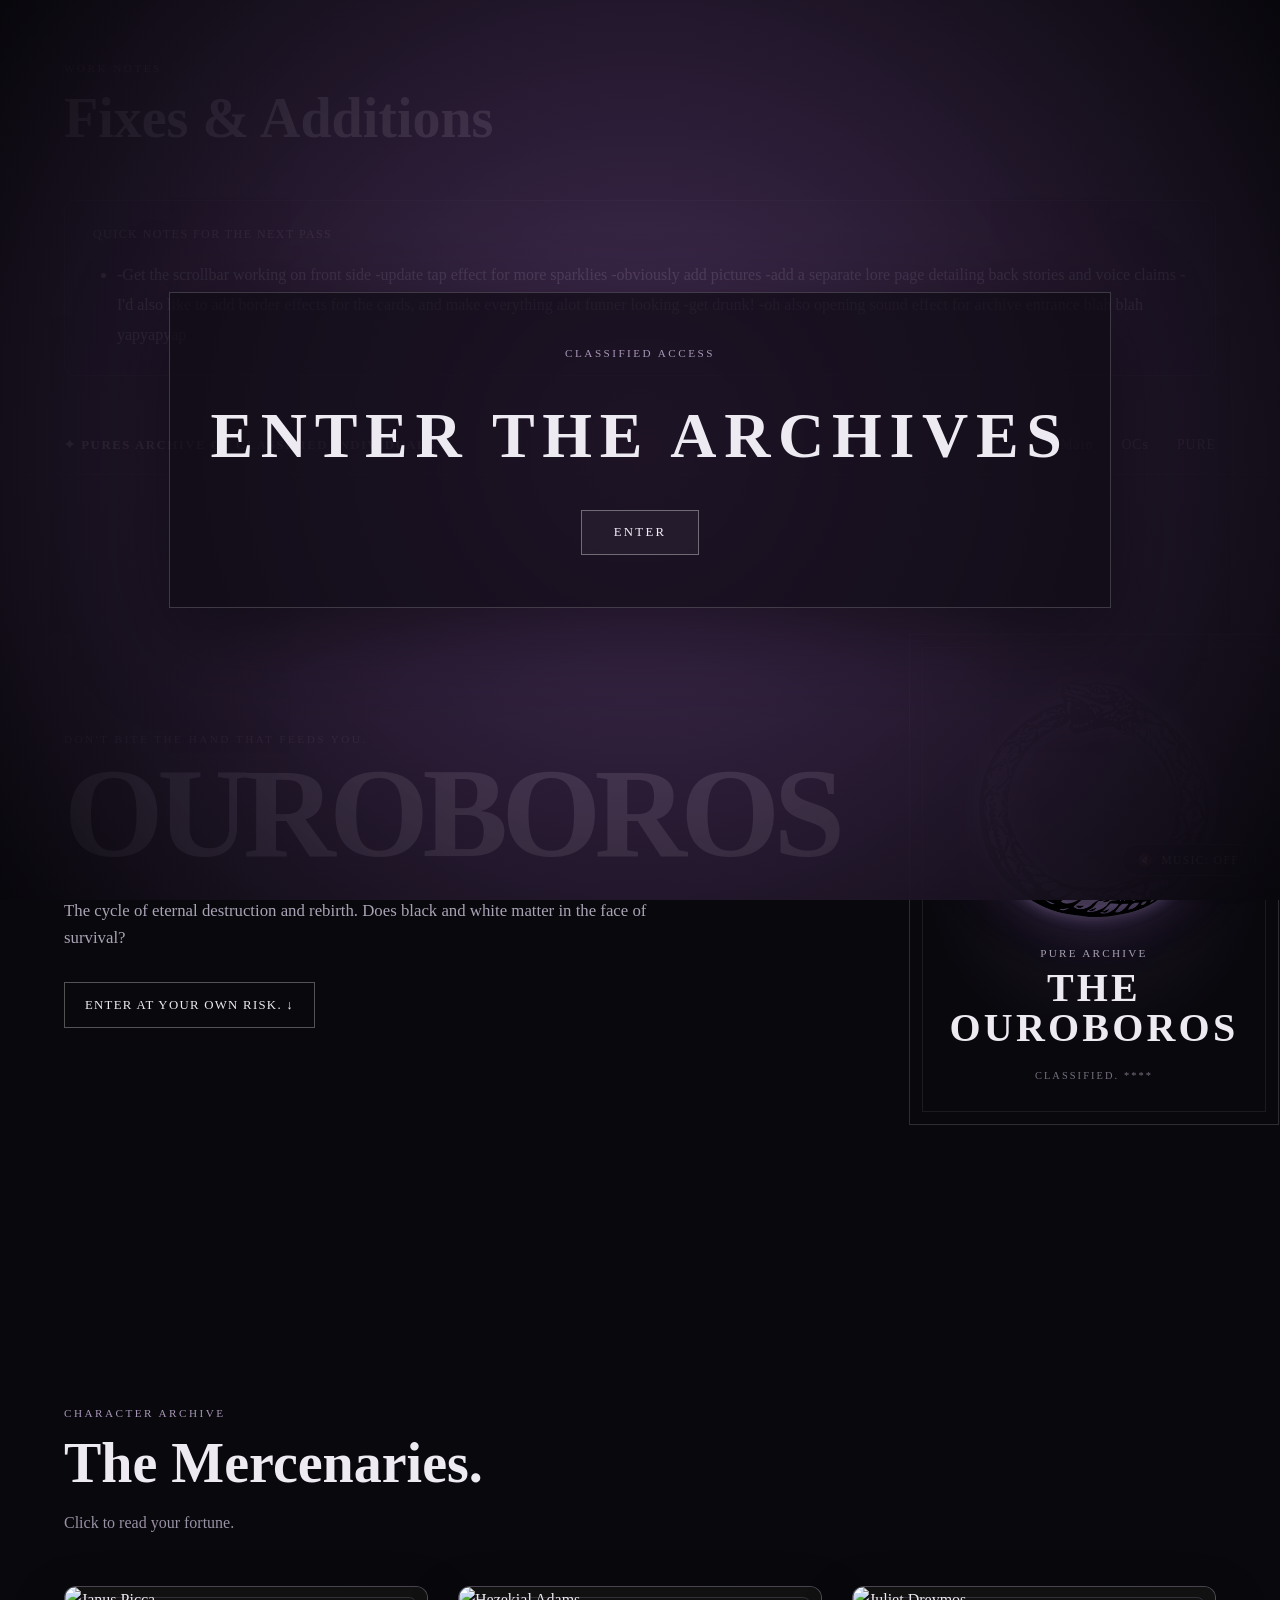
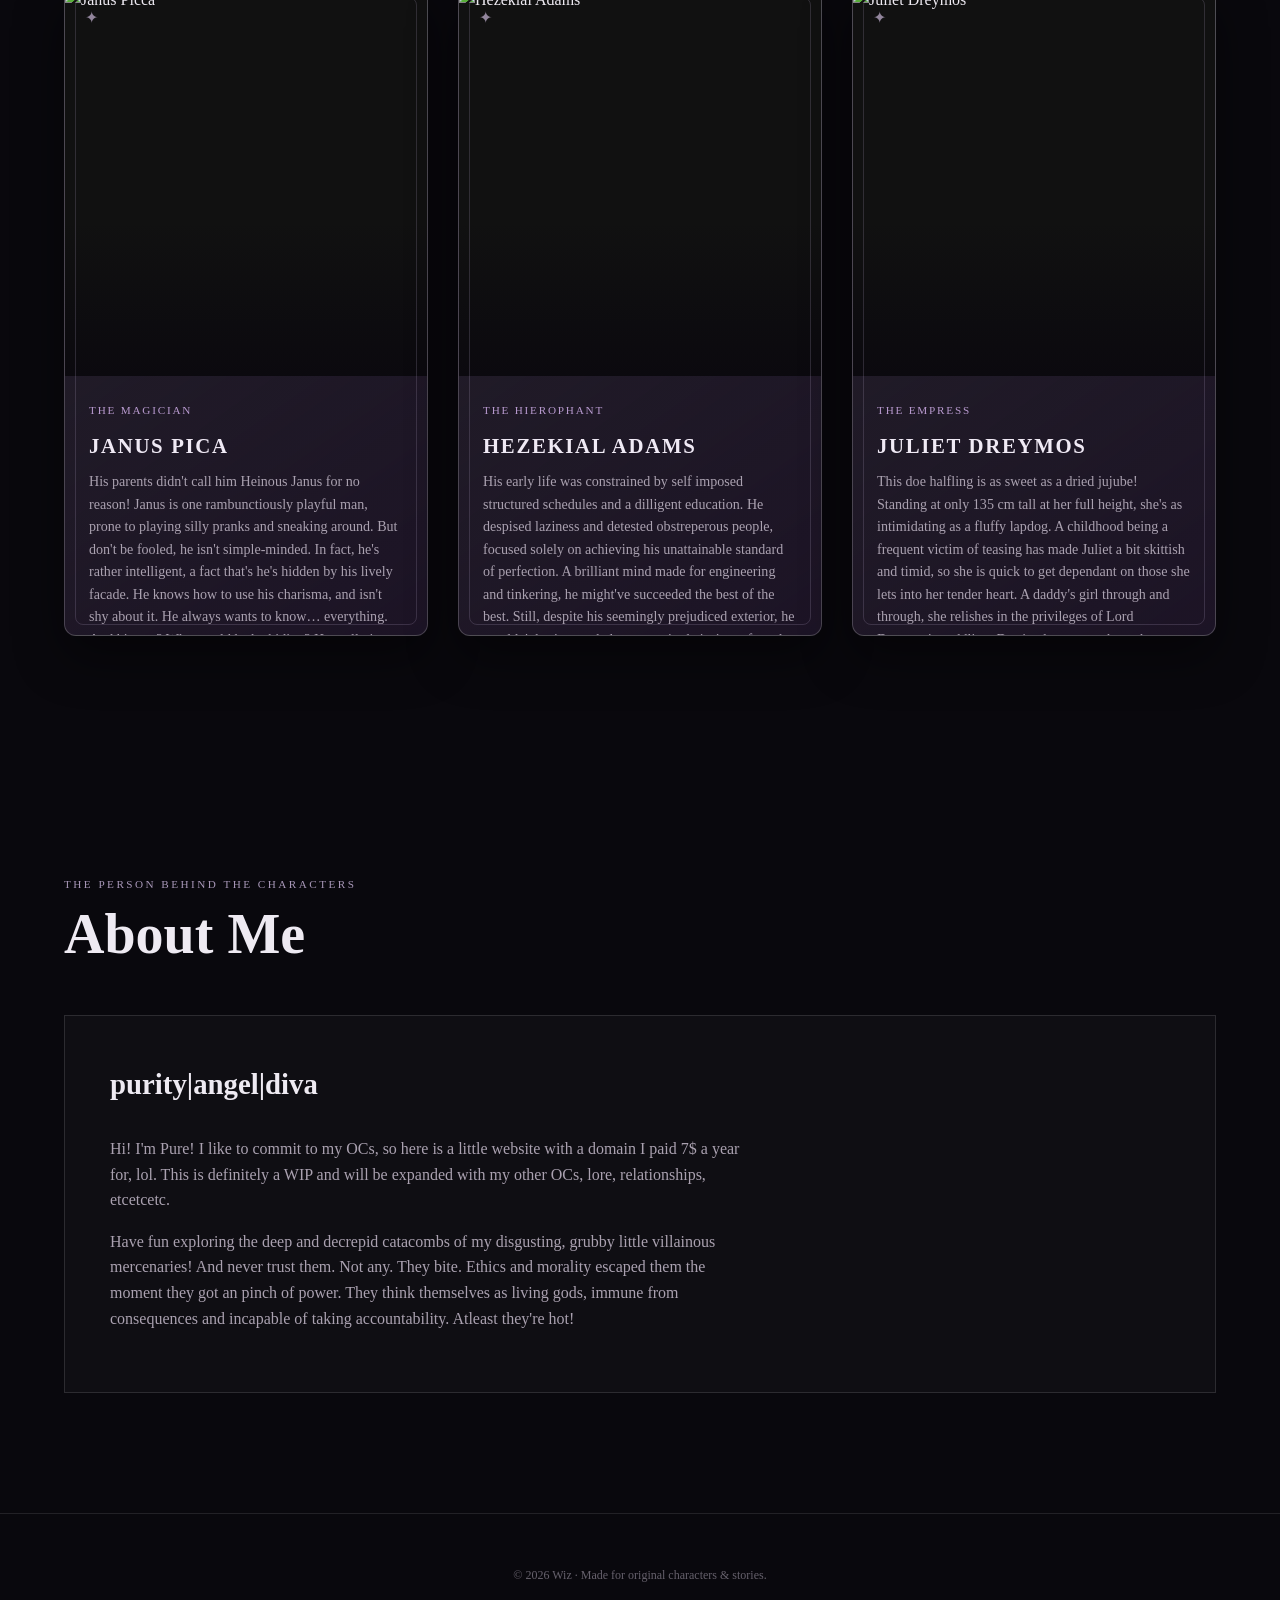
==== index.html @ eadc2d45 "commit index.html" ====
<!DOCTYPE html>
<html lang="en">

<head>
  <meta charset="UTF-8">
  <meta name="viewport" content="width=device-width, initial-scale=1.0">
  <meta name="description" content="The Archive.">
  <title>OC Archive</title>
  <link rel="stylesheet" href="style.css">
</head>

<body>

  <div id="archive-entry" class="archive-entry" aria-live="polite">
    <div class="entry-panel">
      <p class="eyebrow">Classified access</p>
      <h1>ENTER THE ARCHIVES</h1>
      <button id="enter-archive" class="enter-button" type="button">
        Enter
      </button>
    </div>
  </div>

  <section class="notes-section section">
    <div class="section-heading">
      <p class="eyebrow">WORK NOTES</p>
      <h2>Fixes & Additions</h2>
    </div>

    <div class="notes-panel">
      <p class="notes-label">Quick notes for the next pass</p>
      <ul class="notes-list">
        <li>-Get the scrollbar working on front side
            -update tap effect for more sparklies
            -obviously add pictures
            -add a separate lore page detailing back stories and voice claims
            -I'd also like to add border effects for the cards, and make everything alot funner looking
            -get drunk!
            -oh also opening sound effect for archive entrance blah blah yapyapyap
        </li>
        
      </ul>
    </div>
  </section>

  <!-- =====================================================
       HEADER
       ===================================================== -->
  <header class="site-header">
    <a class="logo" href="#main">
      ✦ PURES ARCHIVE OF CLASSIFIED INDIVIDUALS
    </a>

    <nav class="nav" aria-label="Main navigation">
      <a href="#main">Main</a>
      <a href="#ocs">OCs</a>
      <a href="#about">PURE</a>
    </nav>
  </header>

  <main>

    <!-- =====================================================
         HERO
         ===================================================== -->
    <section id="main" class="hero">

      <div class="hero-content">
        <p class="eyebrow">
          Don't bite the hand that feeds you.
        </p>

        <h1>OUROBOROS</h1>

        <p class="hero-text">
          The cycle of eternal destruction and rebirth.
          Does black and white matter in the face of survival?
        </p>

        <a class="button" href="#ocs">
          Enter at your own risk. ↓
        </a>
      </div>

      <div class="prophetic-judge">
        <div class="ouroboros-container">
          <div class="ouroboros-glow"></div>
          <img
            class="ouroboros-image"
            src="images/Ouroboros.webp"
            alt="Ouroboros serpent eating its own tail"
          >
        </div>

        <p>PURE ARCHIVE</p>

        <h2>
          THE<br>
          OUROBOROS
        </h2>

        <span>CLASSIFIED. ****</span>
      </div>

    </section>

    <!-- =====================================================
         OC ARCHIVE
         ===================================================== -->
    <section id="ocs" class="section">

      <div class="section-heading">
        <p class="eyebrow">CHARACTER ARCHIVE</p>
        <h2>The Mercenaries.</h2>
        <p>Click to read your fortune.</p>
      </div>

      <div class="oc-grid">

        <!-- JANUS PICCA -->
        <article class="oc-card" tabindex="0" role="button" aria-label="Card for Janus Picca">
          <div class="oc-card-inner">

            <!-- FRONT -->
            <div class="oc-card-front">
              <div class="Janus-image">
                <img src="images/Janus-front.png" alt="Janus Picca">
              </div>
              <div class="Janus-info">
                <span class="tag">THE MAGICIAN</span>
                <h3>JANUS PICA</h3>
                <div class="expandable-text-wrap">
                  <p class="expandable-text collapsed">His parents didn't call him Heinous Janus for no reason! Janus is one rambunctiously playful man, prone to playing silly pranks and sneaking around. But don't be fooled, he isn't simple-minded. In fact, he's rather intelligent, a fact that's he's hidden by his lively facade. He knows how to use his charisma, and isn't shy about it. He always wants to know… everything. And his eye? What could he be hiding? He really is a mystery of a man. A shame he turned out so callous.</p>
                </div>
              </div>
            </div>

            <!-- BACK -->
            <div class="oc-card-back">
              <div class="Janus-image">
                <img src="images/Janus-back.png" alt="Janus Picca alternate artwork">
              </div>
              <div class="Janus-back-text">
                <span class="tag">THE MAGICIAN REVERSED</span>
                <h3>THE BLEEDING BROKER</h3>
                <div class="expandable-text-wrap">
                  <p class="expandable-text collapsed">
                    replace
                  </p>
                </div>
                <div class="expandable-text-wrap">
                  <p class="expandable-text collapsed">
                    replace
                  </p>
                </div>
              </div>
            </div>

          </div>
        </article>

        <!-- HEZEKIAL ADAMS -->
        <article class="oc-card" tabindex="0" role="button" aria-label="Card for Hezekial Adams">
          <div class="oc-card-inner">

            <!-- FRONT -->
            <div class="oc-card-front">
              <div class="Hezekial-image">
                <img src="images/Hezekial-front.png" alt="Hezekial Adams">
              </div>
              <div class="Hezekial-info">
                <span class="tag">THE HIEROPHANT</span>
                <h3>HEZEKIAL ADAMS</h3>
                <div class="expandable-text-wrap">
                  <p class="expandable-text collapsed">His early life was constrained by self imposed structured schedules and a dilligent education. He despised laziness and detested obstreperous people, focused solely on achieving his unattainable standard of perfection.  A brilliant mind made for engineering and tinkering, he might've succeeded the best of the best. Still, despite his seemingly prejudiced exterior, he wouldn't hesitate to help anyone in their time of need—it's just a shame it didn't last.</p>
                </div>
              </div>
            </div>

            <!-- BACK -->
            <div class="oc-card-back">
              <div class="Hezekial-image">
                <img src="images/Hezekial-back.png" alt="Hezekial Adams alternate artwork">
              </div>
              <div class="Hezekial-back-text">
                <span class="tag">THE HIEROPHANT REVERSED</span>
                <h3>THE PROPHETIC JUDGE</h3>
                <div class="expandable-text-wrap">
                  <p class="expandable-text collapsed">
                    Replace this text
                  </p>
                </div>
                <div class="expandable-text-wrap">
                  <p class="expandable-text collapsed">
                    Replace
                  </p>
                </div>
              </div>
            </div>

          </div>
        </article>

        <!-- JULIET DREYMOS -->
        <article class="oc-card" tabindex="0" role="button" aria-label="Card for Juliet Dreymos">
          <div class="oc-card-inner">

            <!-- FRONT -->
            <div class="oc-card-front">
              <div class="Juliet-image">
                <img src="images/Juliet-front.png" alt="Juliet Dreymos">
              </div>
              <div class="Juliet-info">
                <span class="tag">THE EMPRESS</span>
                <h3>JULIET DREYMOS</h3>
                <div class="expandable-text-wrap">
                  <p class="expandable-text collapsed">This doe halfling is as sweet as a dried jujube! Standing at only 135 cm tall at her full height, she's as intimidating as a fluffy lapdog. A  childhood being a frequent victim of teasing has made Juliet a bit skittish and timid, so she is quick to get dependant on those she lets into her tender heart. A daddy's girl through and through, she relishes in the privileges of Lord Dreymos's coddling. Destined to power through favouritism, it's safe to assume she'd make a kind marchioness. It was a shame her vulnerability consumed her.</p>
                </div>
              </div>
            </div>

            <!-- BACK -->
            <div class="oc-card-back">
              <div class="Juliet-image">
                <img src="images/Juliet-back.png" alt="Juliet Dreymos alternate artwork">
              </div>
              <div class="Juliet-back-text">
                <span class="tag">THE EMPRESS REVERSED</span>
                <h3>EKLEKTOS PRINKIPESSA</h3>
                <div class="expandable-text-wrap">
                  <p class="expandable-text collapsed">
                    Replace
                  </p>
                </div>
                <div class="expandable-text-wrap">
                  <p class="expandable-text collapsed">
                    Perhaps the archive knows more than it is willing to reveal.
                  </p>
                </div>
              </div>
            </div>

          </div>
        </article>

      </div>

    </section>

    <!-- =====================================================
         ABOUT
         ===================================================== -->
    <section id="about" class="about section">

      <div class="section-heading">
        <p class="eyebrow">THE PERSON BEHIND THE CHARACTERS</p>
        <h2>About Me</h2>
      </div>

      <div class="about-box">
        <div>
          <h3>purity|angel|diva</h3>
          <p>
            Hi! I'm Pure! I like to commit to my OCs, so here is a little website with a domain I paid 7$ a year for, lol. This is definitely a WIP and will be expanded with my other OCs, lore, relationships, etcetcetc.
          </p>
          <p>
            Have fun exploring the deep and decrepid catacombs of my disgusting, grubby little villainous mercenaries! And never trust them. Not any. They bite. Ethics and morality escaped them the moment they got an pinch of power. They think themselves as living gods, immune from consequences and incapable of taking accountability. Atleast they're hot!
          </p>
        </div>
      </div>
    </section>

    <!-- Background Music Element -->
<audio id="bg-music" loop preload="auto">
  <source src="audio/ouroboros-theme.wav" type="audio/wav">
  Your browser does not support the audio element.
</audio>

<!-- Floating Music Toggle Button -->
<button id="music-btn" class="music-toggle" aria-label="Toggle background music">
  <span id="music-icon">🔇</span>
  <span id="music-status">MUSIC: OFF</span>
</button>
    
  </main>

  <!-- =====================================================
       FOOTER
       ===================================================== -->
  <footer>
    <p>© 2026 Wiz · Made for original characters & stories.</p>
  </footer>

  <!-- =====================================================
       JAVASCRIPT
       ===================================================== -->
  <script src="script.js"></script>

</body>
</html>
---- style.css ----
/* =========================================================
   RESET
   ========================================================= */

* {
  box-sizing: border-box;
}

html {
  scroll-behavior: smooth;
}

body {
  margin: 0;
  background: #09080d;
  color: #eeeaf2;
  font-family: Georgia, "Times New Roman", serif;
  line-height: 1.6;
  overflow-x: hidden;
  position: relative;
}

.starburst {
  position: fixed;
  left: 0;
  top: 0;
  width: 12px;
  height: 12px;
  pointer-events: none;
  z-index: 1500;
  border-radius: 50%;
  background: radial-gradient(circle, rgba(255,255,255,0.95) 0%, rgba(196,169,255,0.9) 30%, rgba(152,115,216,0.2) 70%, transparent 100%);
  box-shadow:
    0 0 8px rgba(255,255,255,0.9),
    0 0 18px rgba(175, 138, 255, 0.8),
    0 0 28px rgba(152, 115, 216, 0.45);
  animation: starBurst 700ms ease-out forwards;
}

@keyframes starBurst {
  0% {
    opacity: 0;
    transform: translate(-50%, -50%) scale(0.2);
  }
  15% {
    opacity: 1;
  }
  100% {
    opacity: 0;
    transform: translate(var(--dx), var(--dy)) scale(1.8);
  }
}

.archive-entry {
  position: fixed;
  inset: 0;
  z-index: 2000;
  display: grid;
  place-items: center;
  background: radial-gradient(circle at center, rgba(80, 52, 98, 0.85), rgba(8, 7, 12, 0.98));
  transition: opacity 0.8s ease, visibility 0.8s ease;
}

.archive-entry.hidden {
  opacity: 0;
  visibility: hidden;
  pointer-events: none;
}

.entry-panel {
  display: flex;
  flex-direction: column;
  align-items: center;
  justify-content: center;
  gap: 22px;
  padding: 52px 40px;
  border: 1px solid rgba(255, 255, 255, 0.18);
  background: rgba(14, 11, 20, 0.72);
  box-shadow: 0 25px 80px rgba(0, 0, 0, 0.5);
  text-align: center;
}

.entry-panel .eyebrow {
  margin: 0;
}

.entry-panel h1 {
  margin: 0;
  font-size: clamp(2.2rem, 5vw, 5rem);
  letter-spacing: 0.12em;
  text-transform: uppercase;
}

.enter-button {
  padding: 14px 32px;
  border: 1px solid rgba(255, 255, 255, 0.35);
  background: rgba(255, 255, 255, 0.04);
  color: #f3edf8;
  font-family: inherit;
  font-size: 0.8rem;
  letter-spacing: 0.18em;
  text-transform: uppercase;
  cursor: pointer;
  transition: transform 0.2s ease, background 0.2s ease, border-color 0.2s ease;
}

.enter-button:hover,
.enter-button:focus-visible {
  background: rgba(200, 180, 220, 0.12);
  border-color: rgba(200, 180, 220, 0.8);
  transform: translateY(-2px);
}

/* =========================================================
   HEADER
   ========================================================= */

.site-header {
  position: sticky;
  top: 0;
  z-index: 100;
  display: flex;
  justify-content: space-between;
  align-items: center;
  padding: 18px 5%;
  background: rgba(9, 8, 13, 0.92);
  backdrop-filter: blur(12px);
  border-bottom: 1px solid rgba(255, 255, 255, 0.1);
}

.logo {
  color: #eeeaf2;
  text-decoration: none;
  font-size: 0.8rem;
  font-weight: bold;
  letter-spacing: 0.12em;
}

.nav {
  display: flex;
  gap: 28px;
}

.nav a {
  color: #aaa3b5;
  text-decoration: none;
  font-size: 0.85rem;
  letter-spacing: 0.08em;
  transition: color 0.2s ease;
}

.nav a:hover {
  color: #ffffff;
}

/* =========================================================
   GENERAL
   ========================================================= */

.section {
  width: min(1200px, 90%);
  margin: 0 auto;
  padding: 120px 0;
}

.notes-section {
  padding-top: 60px;
  padding-bottom: 40px;
}

.notes-panel {
  padding: 24px 28px;
  border: 1px solid rgba(255, 255, 255, 0.15);
  background: rgba(18, 14, 24, 0.8);
  border-radius: 12px;
}

.notes-label {
  margin: 0 0 16px;
  color: #cbb7d8;
  font-size: 0.75rem;
  letter-spacing: 0.12em;
  text-transform: uppercase;
}

.notes-list {
  margin: 0;
  padding-left: 1.5rem;
  color: #f0eaf5;
  line-height: 1.9;
}

.notes-list li + li {
  margin-top: 8px;
}

.section-heading {
  margin-bottom: 50px;
}

.eyebrow {
  margin: 0 0 10px;
  color: #a998b9;
  font-size: 0.7rem;
  letter-spacing: 0.22em;
  text-transform: uppercase;
}

.section-heading h2 {
  margin: 0;
  font-size: clamp(2rem, 5vw, 3.5rem);
  line-height: 1.1;
}

.section-heading p:last-child {
  color: #9991a4;
}

/* =========================================================
   HERO
   ========================================================= */

.hero {
  width: min(1200px, 90%);
  min-height: 90vh;
  margin: 0 auto;
  display: grid;
  grid-template-columns: 1.2fr 0.8fr;
  align-items: center;
  gap: 70px;
  padding: 80px 0;
}

.hero-content h1 {
  margin: 0;
  font-size: clamp(4rem, 10vw, 9rem);
  line-height: 0.85;
  letter-spacing: -0.05em;
}

.hero-text {
  max-width: 600px;
  margin: 30px 0;
  color: #aaa3b5;
  font-size: 1.05rem;
}

/* =========================================================
   BUTTON
   ========================================================= */

.button {
  display: inline-block;
  padding: 12px 20px;
  border: 1px solid rgba(255, 255, 255, 0.3);
  color: #eeeaf2;
  text-decoration: none;
  font-size: 0.8rem;
  letter-spacing: 0.1em;
  text-transform: uppercase;
  transition:
    background 0.25s ease,
    color 0.25s ease,
    transform 0.25s ease;
}

.button:hover {
  background: #eeeaf2;
  color: #09080d;
  transform: translateY(-2px);
}

/* =========================================================
   HERO CARD
   ========================================================= */

.prophetic-judge {
  position: relative;
  min-height: 480px;
  display: flex;
  flex-direction: column;
  justify-content: center;
  align-items: center;
  text-align: center;
  padding: 40px;
  border: 1px solid rgba(255, 255, 255, 0.15);
  background: radial-gradient(
    circle at center,
    rgba(150, 110, 180, 0.15),
    transparent 55%
  );
}

.prophetic-judge::before {
  content: "";
  position: absolute;
  inset: 12px;
  border: 1px solid rgba(255, 255, 255, 0.08);
  pointer-events: none;
}

.prophetic-judge p {
  margin: 20px 0 5px;
  color: #aaa3b5;
  font-size: 0.7rem;
  letter-spacing: 0.2em;
}

.prophetic-judge h2 {
  margin: 0;
  font-size: 2.5rem;
  line-height: 1;
  letter-spacing: 0.08em;
}

.prophetic-judge span {
  margin-top: 20px;
  color: #777080;
  font-size: 0.65rem;
  letter-spacing: 0.2em;
}

/* =========================================================
   OUROBOROS HERO EMBLEM
   ========================================================= */

.ouroboros-container {
  position: relative;
  width: 250px;
  height: 250px;
  display: flex;
  align-items: center;
  justify-content: center;
}

.ouroboros-glow {
  position: absolute;
  width: 210px;
  height: 210px;
  border-radius: 50%;
  background: rgba(150, 120, 190, 0.08);
  box-shadow:
    0 0 30px rgba(180, 150, 220, 0.18),
    0 0 70px rgba(120, 90, 170, 0.12),
    0 0 120px rgba(100, 80, 150, 0.06);
  animation: ouroborosGlow 4s ease-in-out infinite;
}

.ouroboros-image {
  position: relative;
  width: 235px;
  height: 235px;
  object-fit: contain;
  display: block;
  filter:
    drop-shadow(0 0 8px rgba(210, 190, 240, 0.35))
    drop-shadow(0 0 25px rgba(140, 100, 190, 0.18));
  animation: ouroborosRotate 18s linear infinite;
}

@keyframes ouroborosGlow {
  0%, 100% {
    transform: scale(0.92);
    opacity: 0.55;
  }
  50% {
    transform: scale(1.08);
    opacity: 1;
  }
}

@keyframes ouroborosRotate {
  from {
    transform: rotate(0deg);
  }
  to {
    transform: rotate(360deg);
  }
}

/* =========================================================
   OC GRID
   ========================================================= */

.oc-grid {
  display: grid;
  grid-template-columns: repeat(3, minmax(0, 1fr));
  gap: 30px;
}

/* =========================================================
   TAROT CARD (3D ENGINE SETUP)
   ========================================================= */

.oc-card {
  position: relative;
  width: 100%;
  height: 650px;
  perspective: 1200px;
  cursor: pointer;
  outline: none;
}

.oc-card-inner {
  position: relative;
  width: 100%;
  height: 100%;
  transform-style: preserve-3d;
  transition: transform 0.8s cubic-bezier(0.4, 0.2, 0.2, 1);
}

.oc-card.flipped .oc-card-inner {
  transform: rotateY(180deg);
}

/* Common Card Faces */
.oc-card-front,
.oc-card-back {
  position: absolute;
  top: 0;
  left: 0;
  width: 100%;
  height: 100%;
  border-radius: 12px;
  overflow: hidden;
  border: 1px solid rgba(255, 255, 255, 0.2);
  box-shadow: 0 20px 50px rgba(0, 0, 0, 0.45);
  backface-visibility: hidden;
  -webkit-backface-visibility: hidden;
  display: flex;
  flex-direction: column;
}

/* Front Face */
.oc-card-front {
  background:
    linear-gradient(
      145deg,
      rgba(255, 255, 255, 0.06),
      rgba(30, 20, 40, 0.8)
    ),
    #15121b;
  transform: rotateY(0deg);
}

/* Back Face */
.oc-card-back {
  background:
    linear-gradient(
      145deg,
      rgba(255, 255, 255, 0.05),
      rgba(30, 20, 40, 0.9)
    ),
    #111016;
  transform: rotateY(180deg);
}

/* Tarot Borders & Icons */
.oc-card-front::before,
.oc-card-back::before {
  content: "";
  position: absolute;
  inset: 10px;
  border: 1px solid rgba(200, 180, 220, 0.18);
  border-radius: 8px;
  pointer-events: none;
  z-index: 10;
}

.oc-card-front::after,
.oc-card-back::after {
  content: "✦";
  position: absolute;
  top: 18px;
  left: 20px;
  color: #c9b7d8;
  font-size: 16px;
  opacity: 0.7;
  pointer-events: none;
  z-index: 11;
}

/* =========================================================
   IMAGES
   ========================================================= */

.Janus-image,
.Hezekial-image,
.Juliet-image {
  position: relative;
  flex-shrink: 0;
  width: 100%;
  height: 60%;
  overflow: hidden;
  background: #111;
}

.Janus-image img,
.Hezekial-image img,
.Juliet-image img {
  display: block;
  width: 100%;
  height: 100%;
  object-fit: cover;
  transition: transform 0.7s ease;
}

.oc-card:hover .Janus-image img,
.oc-card:hover .Hezekial-image img,
.oc-card:hover .Juliet-image img {
  transform: scale(1.04);
}

/* Image Bottom Fade */
.Janus-image::after,
.Hezekial-image::after,
.Juliet-image::after {
  content: "";
  position: absolute;
  left: 0;
  right: 0;
  bottom: 0;
  height: 40%;
  background: linear-gradient(to bottom, transparent, rgba(10, 8, 14, 0.85));
  pointer-events: none;
}

/* =========================================================
   CARD TEXT & SCROLLBAR
   ========================================================= */

.Janus-info,
.Hezekial-info,
.Juliet-info,
.Janus-back-text,
.Hezekial-back-text,
.Juliet-back-text {
  position: relative;
  flex: 1;
  padding: 18px 24px;
  overflow-y: auto;
}

.Janus-info,
.Hezekial-info,
.Juliet-info {
  max-height: 260px;
  padding-top: 20px;
}

.Janus-info::-webkit-scrollbar,
.Hezekial-info::-webkit-scrollbar,
.Juliet-info::-webkit-scrollbar,
.Janus-back-text::-webkit-scrollbar,
.Hezekial-back-text::-webkit-scrollbar,
.Juliet-back-text::-webkit-scrollbar {
  width: 5px;
}

.Janus-info::-webkit-scrollbar-thumb,
.Hezekial-info::-webkit-scrollbar-thumb,
.Juliet-info::-webkit-scrollbar-thumb,
.Janus-back-text::-webkit-scrollbar-thumb,
.Hezekial-back-text::-webkit-scrollbar-thumb,
.Juliet-back-text::-webkit-scrollbar-thumb {
  background: #4b4353;
  border-radius: 10px;
}

.Janus-info h3,
.Hezekial-info h3,
.Juliet-info h3,
.Janus-back-text h3,
.Hezekial-back-text h3,
.Juliet-back-text h3 {
  margin: 8px 0;
  color: #f0eaf5;
  font-size: 1.3rem;
  letter-spacing: 0.08em;
}

.Janus-info p,
.Hezekial-info p,
.Juliet-info p,
.Janus-back-text p,
.Hezekial-back-text p,
.Juliet-back-text p {
  margin: 0;
  color: #aaa1b0;
  font-size: 0.88rem;
}

.Janus-back-text p,
.Hezekial-back-text p,
.Juliet-back-text p {
  margin-bottom: 12px;
  color: #bcb4c4;
  line-height: 1.6;
}

.Janus-back-text h3,
.Hezekial-back-text h3,
.Juliet-back-text h3 {
  margin: 6px 0 12px;
  color: #f0eaf5;
  font-size: 1.3rem;
  letter-spacing: 0.08em;
}

.Janus-back-text p,
.Hezekial-back-text p,
.Juliet-back-text p {
  margin: 0 0 12px;
  color: #bcb4c4;
  font-size: 0.88rem;
  line-height: 1.6;
}

.Janus-back-text::-webkit-scrollbar,
.Hezekial-back-text::-webkit-scrollbar,
.Juliet-back-text::-webkit-scrollbar {
  width: 5px;
}

.Janus-back-text::-webkit-scrollbar-thumb,
.Hezekial-back-text::-webkit-scrollbar-thumb,
.Juliet-back-text::-webkit-scrollbar-thumb {
  background: #4b4353;
  border-radius: 10px;
}
/* =========================================================
   TAGS
   ========================================================= */

.tag {
  display: inline-block;
  color: #b99bd0;
  font-size: 0.7rem;
  letter-spacing: 0.16em;
  text-transform: uppercase;
}

/* =========================================================
   ABOUT
   ========================================================= */

.about-box {
  display: grid;
  grid-template-columns: 1.4fr 0.6fr;
  gap: 60px;
  padding: 45px;
  border: 1px solid rgba(255, 255, 255, 0.12);
  background: rgba(255, 255, 255, 0.025);
}

.about-box h3 {
  margin-top: 0;
  font-size: 1.8rem;
}

.about-box p {
  max-width: 650px;
  color: #aaa1b0;
}

/* =========================================================
   FACTS
   ========================================================= */

.facts {
  display: flex;
  flex-direction: column;
  justify-content: center;
  gap: 20px;
}

.facts div {
  padding-bottom: 12px;
  border-bottom: 1px solid rgba(255, 255, 255, 0.1);
  color: #aaa1b0;
}

.facts span {
  margin-right: 12px;
  color: #706879;
  font-size: 0.75rem;
}

/* =========================================================
   FOOTER
   ========================================================= */

footer {
  padding: 40px 5%;
  border-top: 1px solid rgba(255, 255, 255, 0.1);
  text-align: center;
  color: #66616c;
  font-size: 0.75rem;
}

/* =========================================================
   ACCESSIBILITY & RESPONSIVE
   ========================================================= */

.oc-card:focus-visible {
  outline: 2px solid #d4c1e1;
  outline-offset: 5px;
}

@media (max-width: 1000px) {
  .hero {
    grid-template-columns: 1fr;
  }

  .oc-grid {
    grid-template-columns: repeat(2, minmax(0, 1fr));
  }

  .about-box {
    grid-template-columns: 1fr;
  }
}

@media (max-width: 650px) {
  .site-header {
    padding: 15px 5%;
  }

  .logo {
    font-size: 0.65rem;
  }

  .nav {
    gap: 12px;
  }

  .nav a {
    font-size: 0.7rem;
  }

  .hero {
    width: 90%;
    min-height: auto;
    padding: 80px 0;
  }

  .hero-content h1 {
    font-size: 4rem;
  }

  .section {
    padding: 80px 0;
  }

  .oc-grid {
    grid-template-columns: 1fr;
  }

  .oc-card {
    height: 600px;
  }

  .about-box {
    padding: 25px;
  }
}

/* =========================================================
   FLOATING MUSIC PLAYER
   ========================================================= */

.music-toggle {
  position: fixed;
  bottom: 24px;
  right: 24px;
  z-index: 999;

  display: flex;
  align-items: center;
  gap: 8px;

  padding: 8px 16px;
  border-radius: 20px;

  background: rgba(15, 12, 22, 0.85);
  border: 1px solid rgba(255, 255, 255, 0.2);
  color: #eeeaf2;

  font-family: inherit;
  font-size: 0.72rem;
  letter-spacing: 0.12em;
  text-transform: uppercase;

  cursor: pointer;
  backdrop-filter: blur(10px);
  box-shadow: 0 4px 20px rgba(0, 0, 0, 0.5);

  transition: all 0.25s ease;
}

.music-toggle:hover {
  background: rgba(200, 180, 220, 0.15);
  border-color: rgba(200, 180, 220, 0.5);
  transform: translateY(-2px);
}

.music-toggle.playing {
  border-color: rgba(185, 155, 208, 0.6);
  color: #e5d4f5;
}
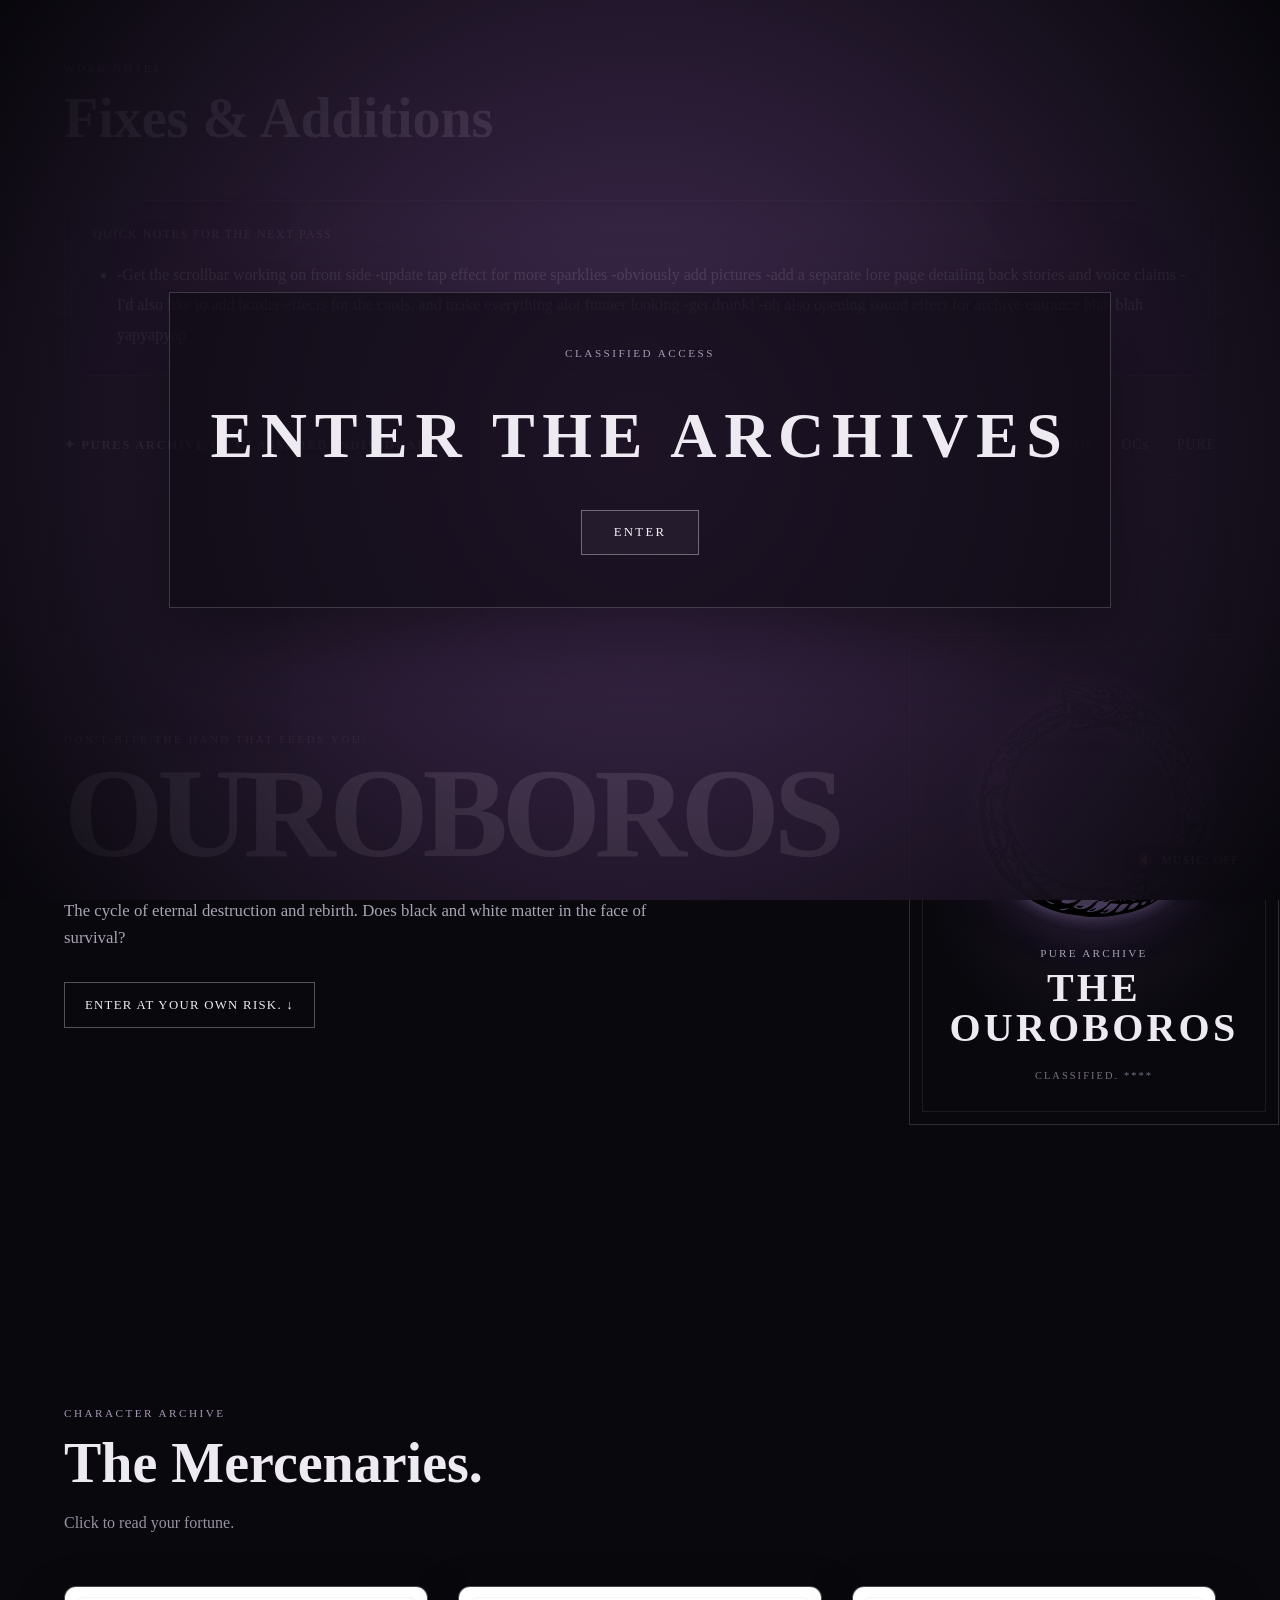
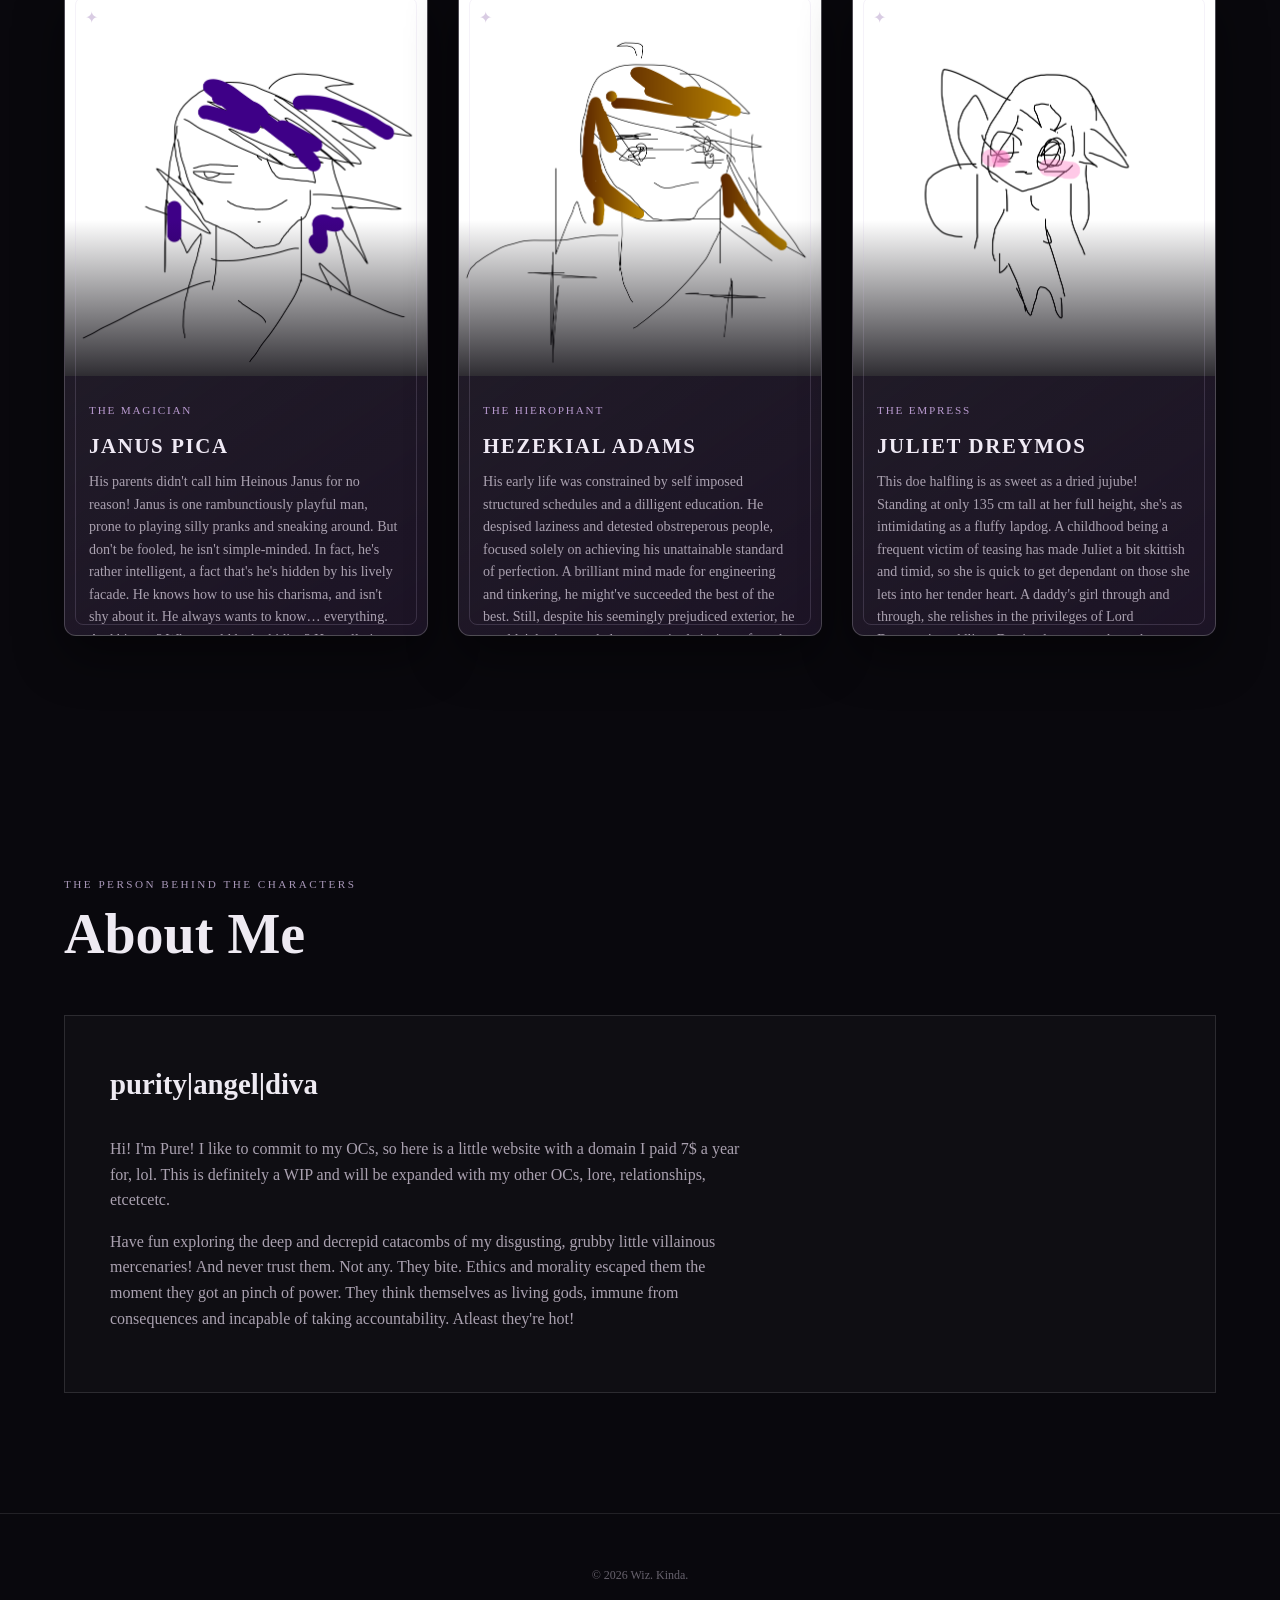
==== commit 201bd303: "Update index.html" ====
--- a/index.html
+++ b/index.html
@@ -288,7 +288,7 @@
        FOOTER
        ===================================================== -->
   <footer>
-    <p>© 2026 Wiz · Made for original characters & stories.</p>
+    <p>© 2026 Wiz. Kinda.</p>
   </footer>
 
   <!-- =====================================================
--- a/style.css
+++ b/style.css
@@ -399,6 +399,7 @@
   perspective: 1200px;
   cursor: pointer;
   outline: none;
+  touch-action: pan-y;
 }
 
 .oc-card-inner {
@@ -539,6 +540,9 @@
   flex: 1;
   padding: 18px 24px;
   overflow-y: auto;
+  -webkit-overflow-scrolling: touch;
+  scrollbar-width: thin;
+  scrollbar-color: #4b4353 transparent;
 }
 
 .Janus-info,
@@ -554,7 +558,7 @@
 .Janus-back-text::-webkit-scrollbar,
 .Hezekial-back-text::-webkit-scrollbar,
 .Juliet-back-text::-webkit-scrollbar {
-  width: 5px;
+  width: 6px;
 }
 
 .Janus-info::-webkit-scrollbar-thumb,
@@ -563,8 +567,8 @@
 .Janus-back-text::-webkit-scrollbar-thumb,
 .Hezekial-back-text::-webkit-scrollbar-thumb,
 .Juliet-back-text::-webkit-scrollbar-thumb {
-  background: #4b4353;
-  border-radius: 10px;
+  background: rgba(175, 138, 255, 0.7);
+  border-radius: 999px;
 }
 
 .Janus-info h3,
@@ -597,37 +601,6 @@
   color: #bcb4c4;
   line-height: 1.6;
 }
-
-.Janus-back-text h3,
-.Hezekial-back-text h3,
-.Juliet-back-text h3 {
-  margin: 6px 0 12px;
-  color: #f0eaf5;
-  font-size: 1.3rem;
-  letter-spacing: 0.08em;
-}
-
-.Janus-back-text p,
-.Hezekial-back-text p,
-.Juliet-back-text p {
-  margin: 0 0 12px;
-  color: #bcb4c4;
-  font-size: 0.88rem;
-  line-height: 1.6;
-}
-
-.Janus-back-text::-webkit-scrollbar,
-.Hezekial-back-text::-webkit-scrollbar,
-.Juliet-back-text::-webkit-scrollbar {
-  width: 5px;
-}
-
-.Janus-back-text::-webkit-scrollbar-thumb,
-.Hezekial-back-text::-webkit-scrollbar-thumb,
-.Juliet-back-text::-webkit-scrollbar-thumb {
-  background: #4b4353;
-  border-radius: 10px;
-}
 /* =========================================================
    TAGS
    ========================================================= */
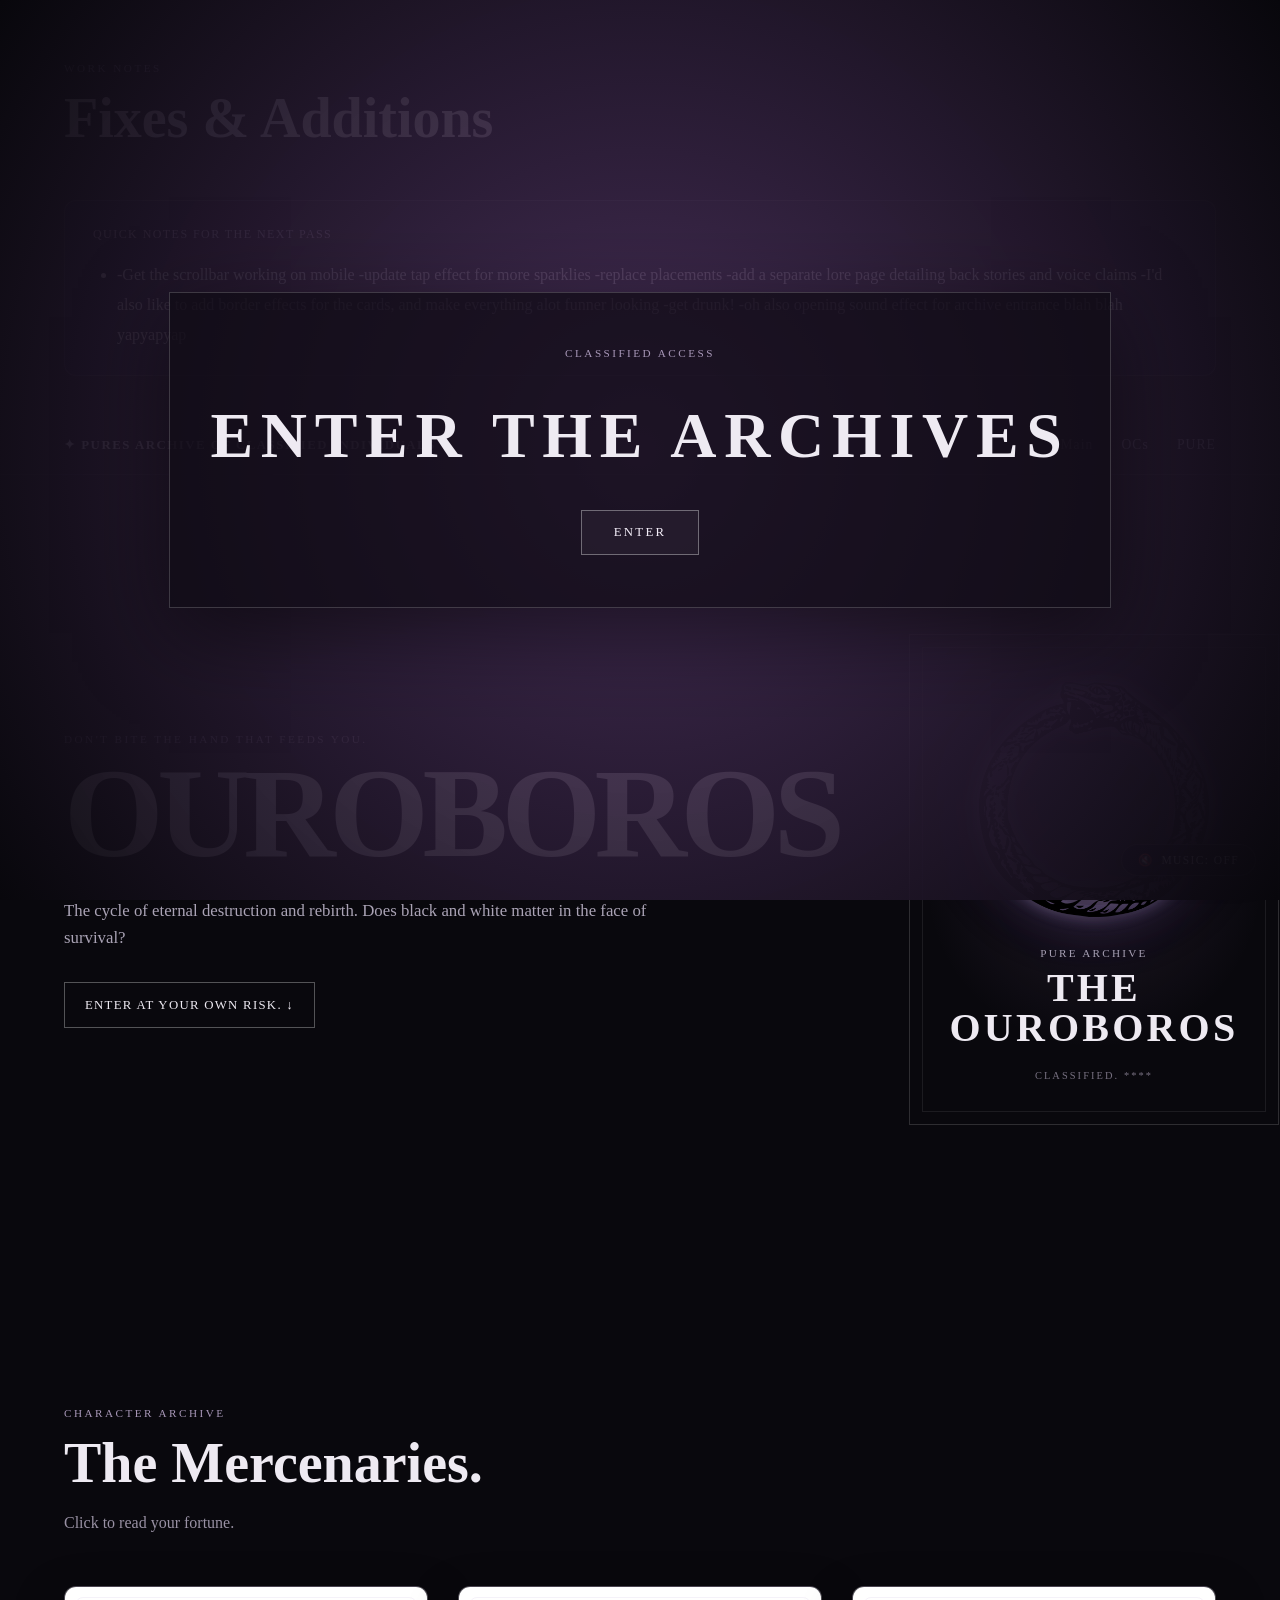
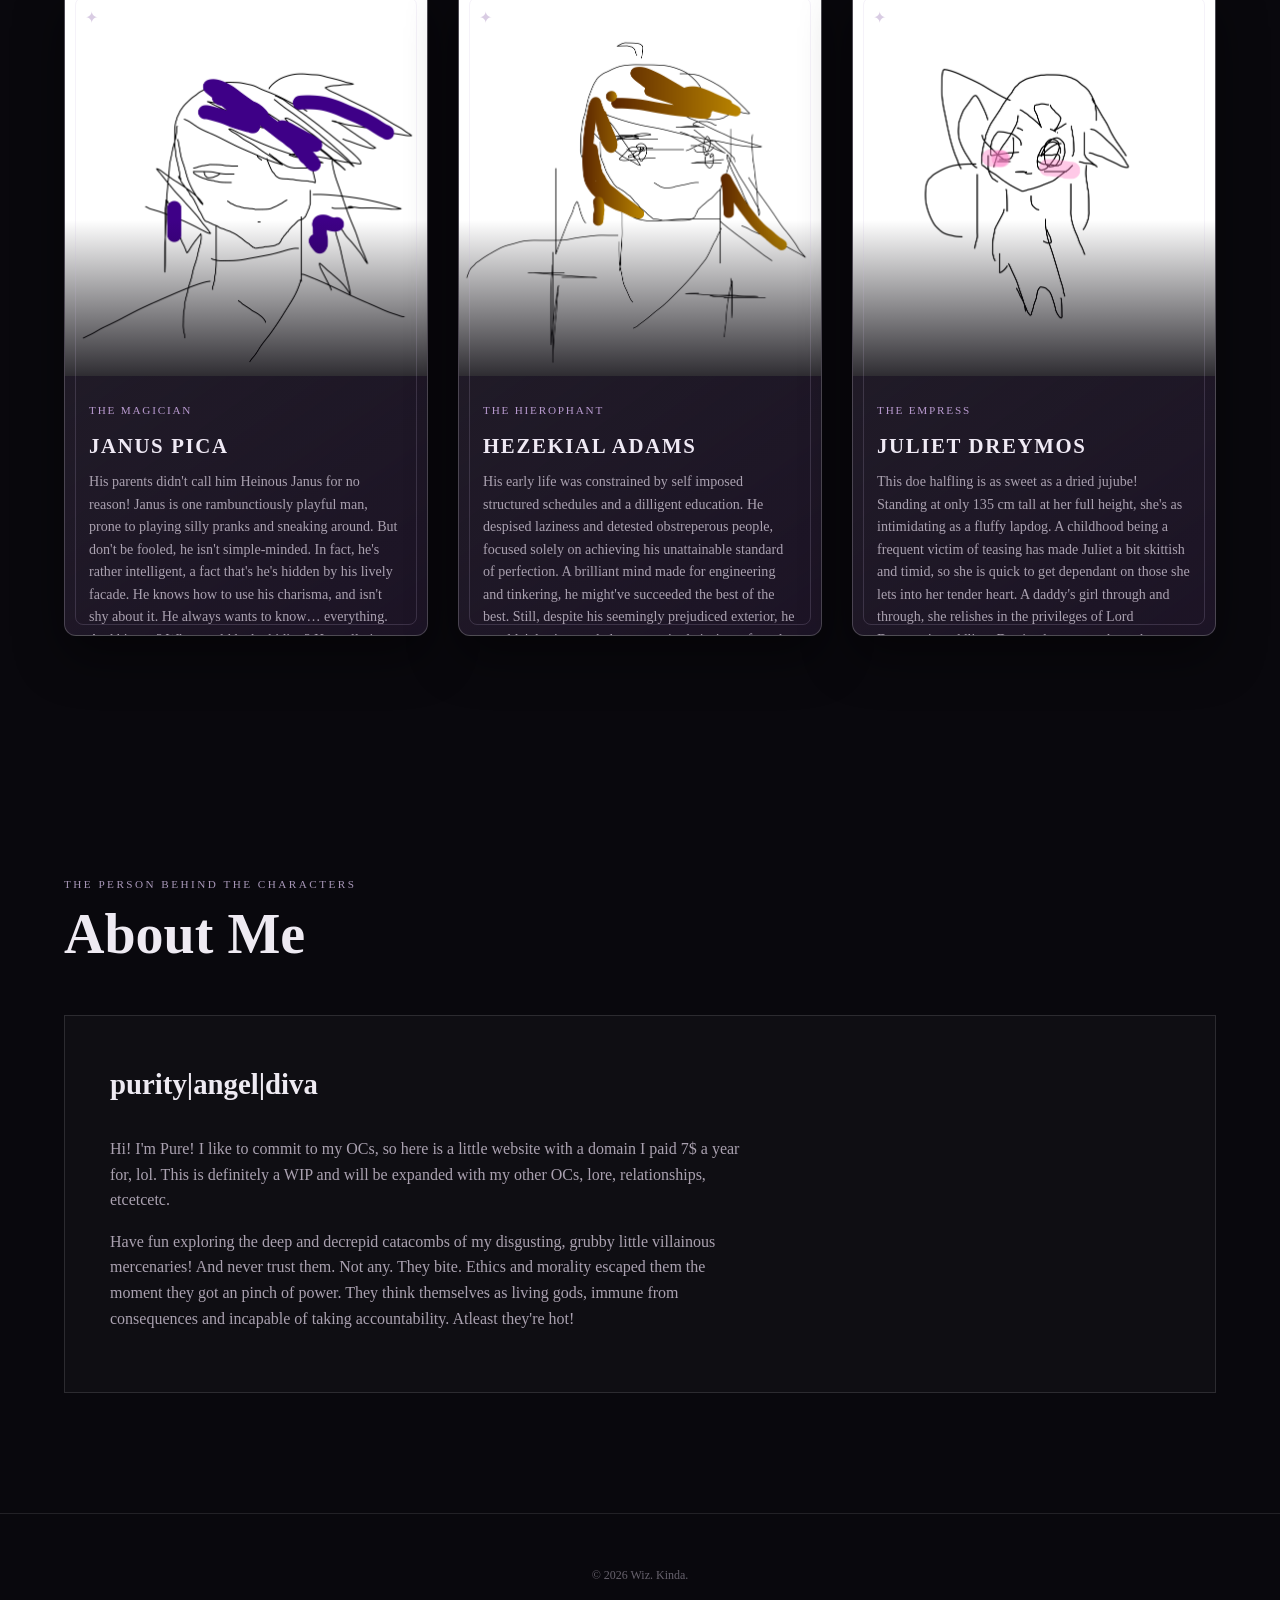
==== commit 71bf52b3: "commit index.html script.js style.css" ====
--- a/index.html
+++ b/index.html
@@ -30,9 +30,9 @@
     <div class="notes-panel">
       <p class="notes-label">Quick notes for the next pass</p>
       <ul class="notes-list">
-        <li>-Get the scrollbar working on front side
+        <li>-Get the scrollbar working on mobile
             -update tap effect for more sparklies
-            -obviously add pictures
+            -replace placements
             -add a separate lore page detailing back stories and voice claims
             -I'd also like to add border effects for the cards, and make everything alot funner looking
             -get drunk!
@@ -115,135 +115,7 @@
         <p>Click to read your fortune.</p>
       </div>
 
-      <div class="oc-grid">
-
-        <!-- JANUS PICCA -->
-        <article class="oc-card" tabindex="0" role="button" aria-label="Card for Janus Picca">
-          <div class="oc-card-inner">
-
-            <!-- FRONT -->
-            <div class="oc-card-front">
-              <div class="Janus-image">
-                <img src="images/Janus-front.png" alt="Janus Picca">
-              </div>
-              <div class="Janus-info">
-                <span class="tag">THE MAGICIAN</span>
-                <h3>JANUS PICA</h3>
-                <div class="expandable-text-wrap">
-                  <p class="expandable-text collapsed">His parents didn't call him Heinous Janus for no reason! Janus is one rambunctiously playful man, prone to playing silly pranks and sneaking around. But don't be fooled, he isn't simple-minded. In fact, he's rather intelligent, a fact that's he's hidden by his lively facade. He knows how to use his charisma, and isn't shy about it. He always wants to know… everything. And his eye? What could he be hiding? He really is a mystery of a man. A shame he turned out so callous.</p>
-                </div>
-              </div>
-            </div>
-
-            <!-- BACK -->
-            <div class="oc-card-back">
-              <div class="Janus-image">
-                <img src="images/Janus-back.png" alt="Janus Picca alternate artwork">
-              </div>
-              <div class="Janus-back-text">
-                <span class="tag">THE MAGICIAN REVERSED</span>
-                <h3>THE BLEEDING BROKER</h3>
-                <div class="expandable-text-wrap">
-                  <p class="expandable-text collapsed">
-                    replace
-                  </p>
-                </div>
-                <div class="expandable-text-wrap">
-                  <p class="expandable-text collapsed">
-                    replace
-                  </p>
-                </div>
-              </div>
-            </div>
-
-          </div>
-        </article>
-
-        <!-- HEZEKIAL ADAMS -->
-        <article class="oc-card" tabindex="0" role="button" aria-label="Card for Hezekial Adams">
-          <div class="oc-card-inner">
-
-            <!-- FRONT -->
-            <div class="oc-card-front">
-              <div class="Hezekial-image">
-                <img src="images/Hezekial-front.png" alt="Hezekial Adams">
-              </div>
-              <div class="Hezekial-info">
-                <span class="tag">THE HIEROPHANT</span>
-                <h3>HEZEKIAL ADAMS</h3>
-                <div class="expandable-text-wrap">
-                  <p class="expandable-text collapsed">His early life was constrained by self imposed structured schedules and a dilligent education. He despised laziness and detested obstreperous people, focused solely on achieving his unattainable standard of perfection.  A brilliant mind made for engineering and tinkering, he might've succeeded the best of the best. Still, despite his seemingly prejudiced exterior, he wouldn't hesitate to help anyone in their time of need—it's just a shame it didn't last.</p>
-                </div>
-              </div>
-            </div>
-
-            <!-- BACK -->
-            <div class="oc-card-back">
-              <div class="Hezekial-image">
-                <img src="images/Hezekial-back.png" alt="Hezekial Adams alternate artwork">
-              </div>
-              <div class="Hezekial-back-text">
-                <span class="tag">THE HIEROPHANT REVERSED</span>
-                <h3>THE PROPHETIC JUDGE</h3>
-                <div class="expandable-text-wrap">
-                  <p class="expandable-text collapsed">
-                    Replace this text
-                  </p>
-                </div>
-                <div class="expandable-text-wrap">
-                  <p class="expandable-text collapsed">
-                    Replace
-                  </p>
-                </div>
-              </div>
-            </div>
-
-          </div>
-        </article>
-
-        <!-- JULIET DREYMOS -->
-        <article class="oc-card" tabindex="0" role="button" aria-label="Card for Juliet Dreymos">
-          <div class="oc-card-inner">
-
-            <!-- FRONT -->
-            <div class="oc-card-front">
-              <div class="Juliet-image">
-                <img src="images/Juliet-front.png" alt="Juliet Dreymos">
-              </div>
-              <div class="Juliet-info">
-                <span class="tag">THE EMPRESS</span>
-                <h3>JULIET DREYMOS</h3>
-                <div class="expandable-text-wrap">
-                  <p class="expandable-text collapsed">This doe halfling is as sweet as a dried jujube! Standing at only 135 cm tall at her full height, she's as intimidating as a fluffy lapdog. A  childhood being a frequent victim of teasing has made Juliet a bit skittish and timid, so she is quick to get dependant on those she lets into her tender heart. A daddy's girl through and through, she relishes in the privileges of Lord Dreymos's coddling. Destined to power through favouritism, it's safe to assume she'd make a kind marchioness. It was a shame her vulnerability consumed her.</p>
-                </div>
-              </div>
-            </div>
-
-            <!-- BACK -->
-            <div class="oc-card-back">
-              <div class="Juliet-image">
-                <img src="images/Juliet-back.png" alt="Juliet Dreymos alternate artwork">
-              </div>
-              <div class="Juliet-back-text">
-                <span class="tag">THE EMPRESS REVERSED</span>
-                <h3>EKLEKTOS PRINKIPESSA</h3>
-                <div class="expandable-text-wrap">
-                  <p class="expandable-text collapsed">
-                    Replace
-                  </p>
-                </div>
-                <div class="expandable-text-wrap">
-                  <p class="expandable-text collapsed">
-                    Perhaps the archive knows more than it is willing to reveal.
-                  </p>
-                </div>
-              </div>
-            </div>
-
-          </div>
-        </article>
-
-      </div>
+      <div id="oc-grid" class="oc-grid" aria-live="polite"></div>
 
     </section>
 
--- a/style.css
+++ b/style.css
@@ -559,6 +559,7 @@
 .Hezekial-back-text::-webkit-scrollbar,
 .Juliet-back-text::-webkit-scrollbar {
   width: 6px;
+  background: rgba(255, 255, 255, 0.04);
 }
 
 .Janus-info::-webkit-scrollbar-thumb,
@@ -569,6 +570,16 @@
 .Juliet-back-text::-webkit-scrollbar-thumb {
   background: rgba(175, 138, 255, 0.7);
   border-radius: 999px;
+}
+
+.Janus-info,
+.Hezekial-info,
+.Juliet-info,
+.Janus-back-text,
+.Hezekial-back-text,
+.Juliet-back-text {
+  scrollbar-width: thin;
+  scrollbar-color: rgba(175, 138, 255, 0.7) rgba(255, 255, 255, 0.04);
 }
 
 .Janus-info h3,
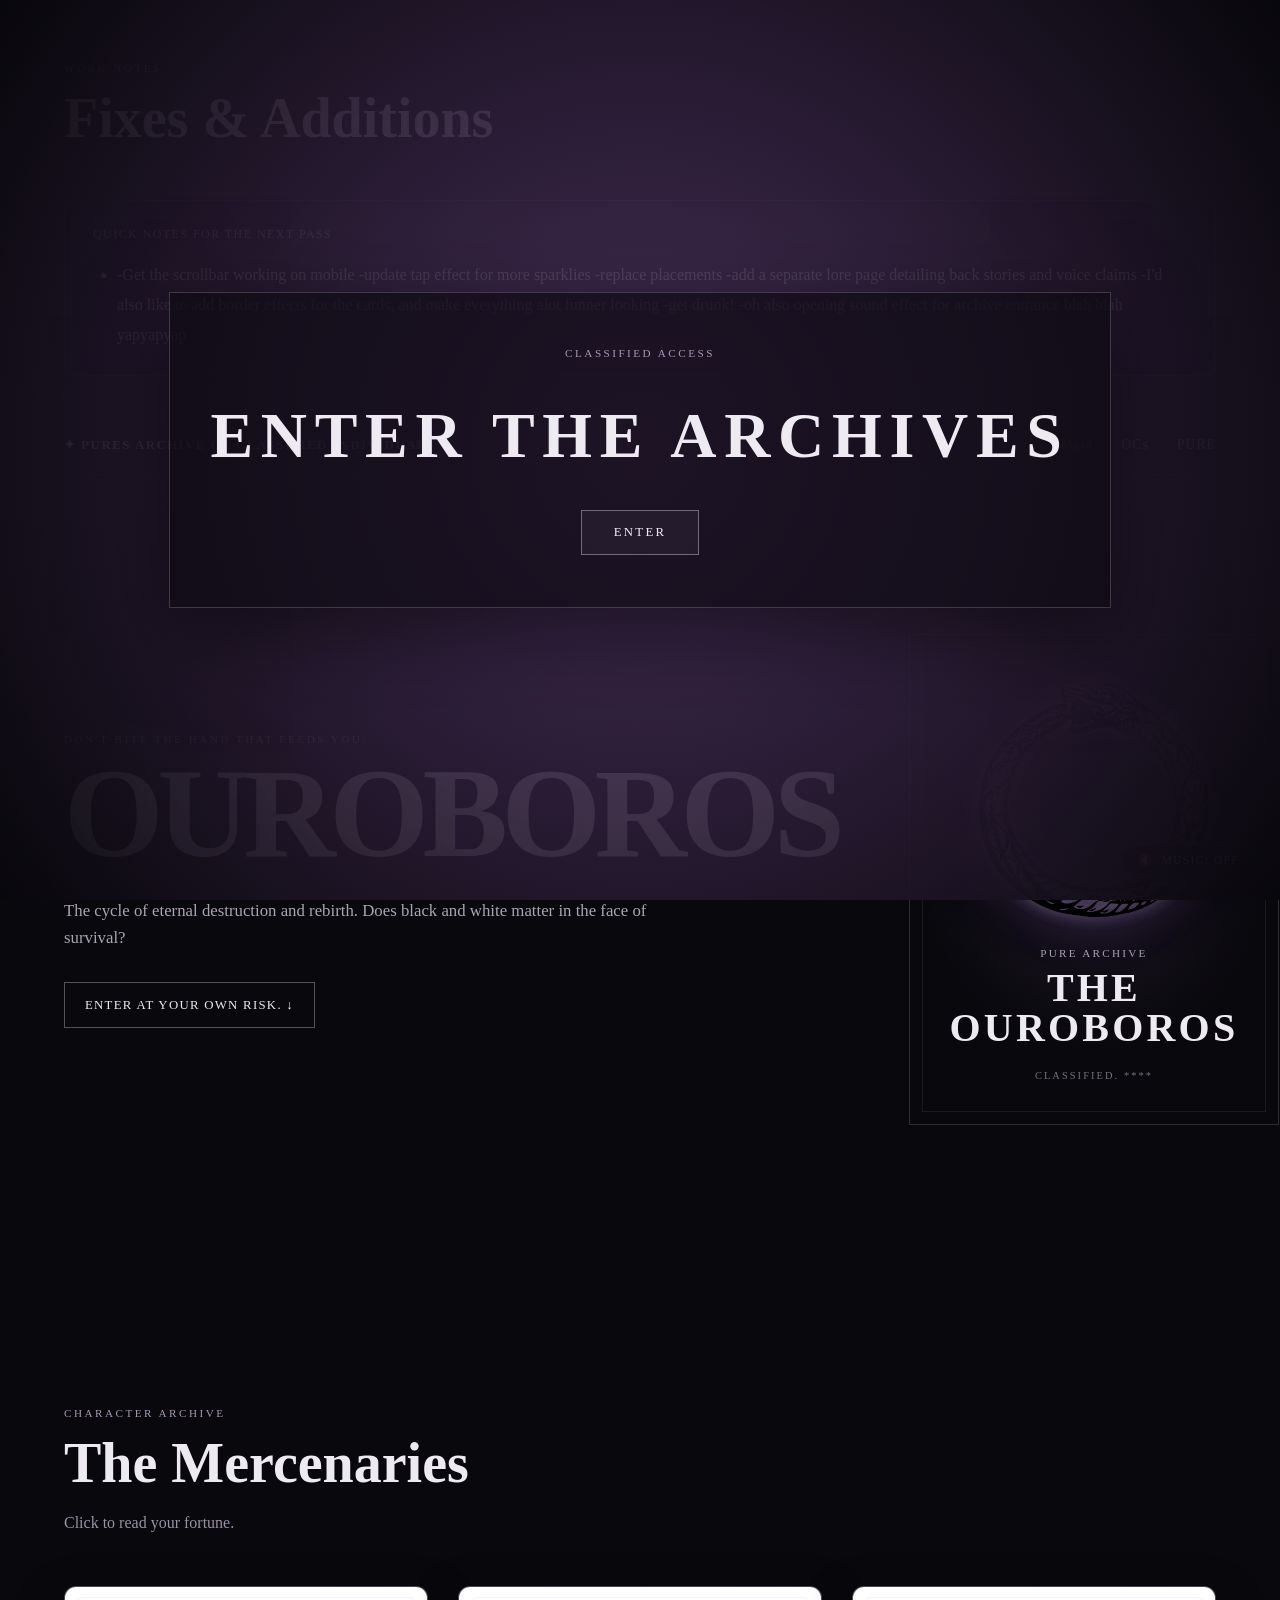
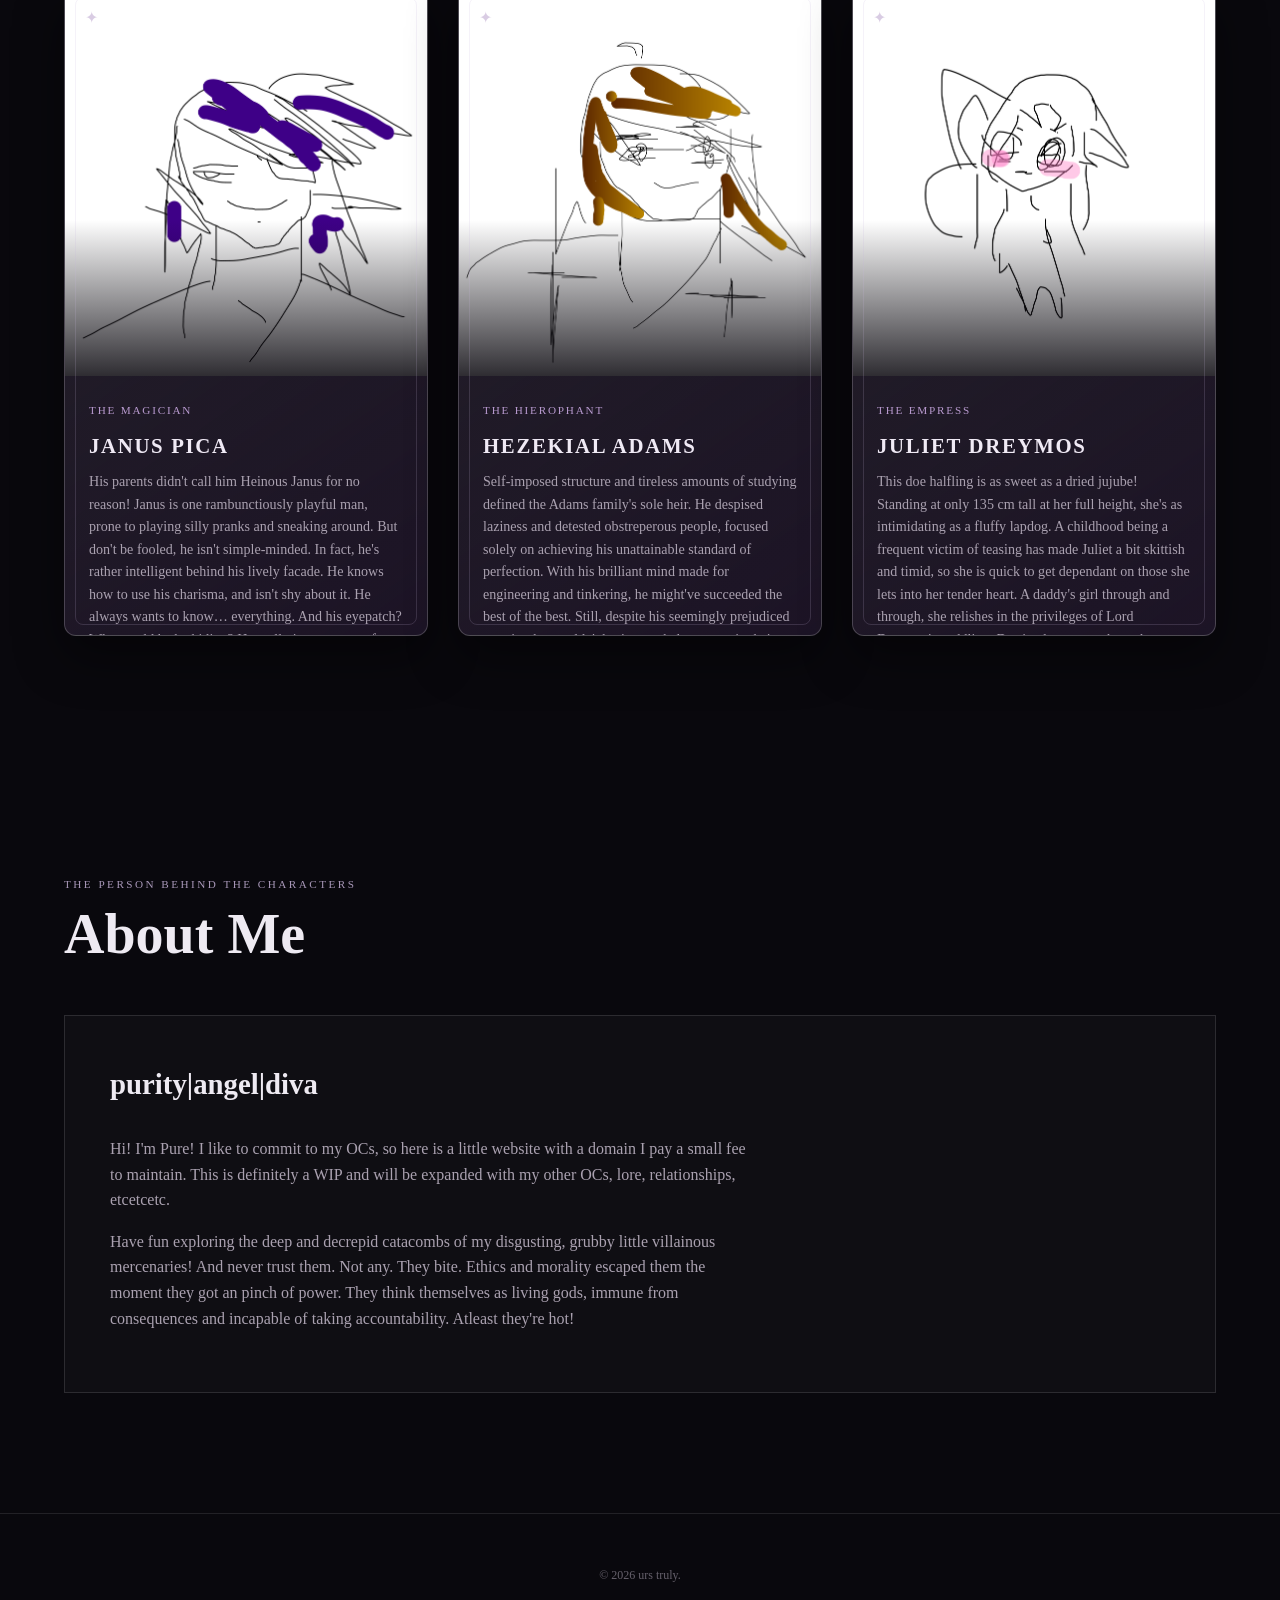
==== commit bae7fe90: "commit index.html script.js style.css" ====
--- a/index.html
+++ b/index.html
@@ -111,7 +111,7 @@
 
       <div class="section-heading">
         <p class="eyebrow">CHARACTER ARCHIVE</p>
-        <h2>The Mercenaries.</h2>
+        <h2>The Mercenaries</h2>
         <p>Click to read your fortune.</p>
       </div>
 
@@ -133,7 +133,7 @@
         <div>
           <h3>purity|angel|diva</h3>
           <p>
-            Hi! I'm Pure! I like to commit to my OCs, so here is a little website with a domain I paid 7$ a year for, lol. This is definitely a WIP and will be expanded with my other OCs, lore, relationships, etcetcetc.
+            Hi! I'm Pure! I like to commit to my OCs, so here is a little website with a domain I pay a small fee to maintain. This is definitely a WIP and will be expanded with my other OCs, lore, relationships, etcetcetc.
           </p>
           <p>
             Have fun exploring the deep and decrepid catacombs of my disgusting, grubby little villainous mercenaries! And never trust them. Not any. They bite. Ethics and morality escaped them the moment they got an pinch of power. They think themselves as living gods, immune from consequences and incapable of taking accountability. Atleast they're hot!
@@ -160,7 +160,7 @@
        FOOTER
        ===================================================== -->
   <footer>
-    <p>© 2026 Wiz. Kinda.</p>
+    <p>© 2026 urs truly.</p>
   </footer>
 
   <!-- =====================================================
--- a/style.css
+++ b/style.css
@@ -374,7 +374,7 @@
     transform: rotate(0deg);
   }
   to {
-    transform: rotate(360deg);
+    transform: rotate(-360deg);
   }
 }
 
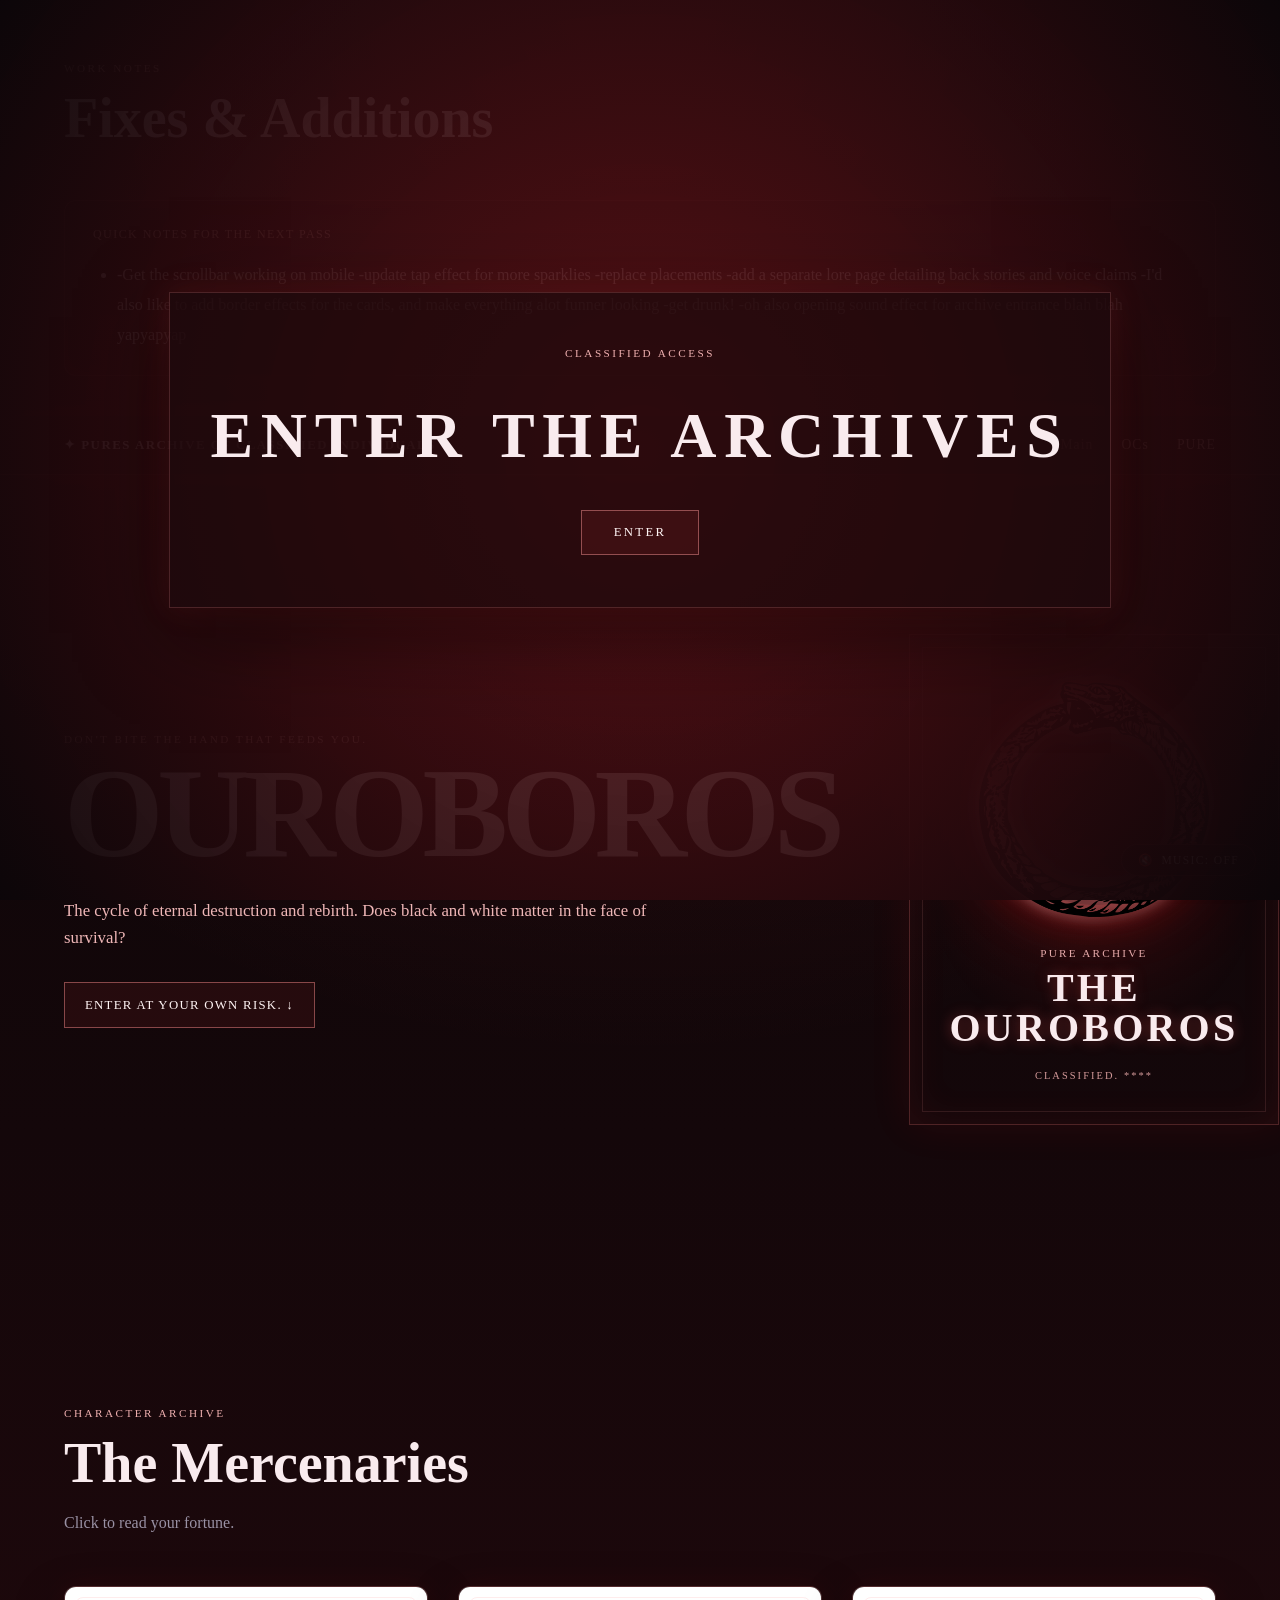
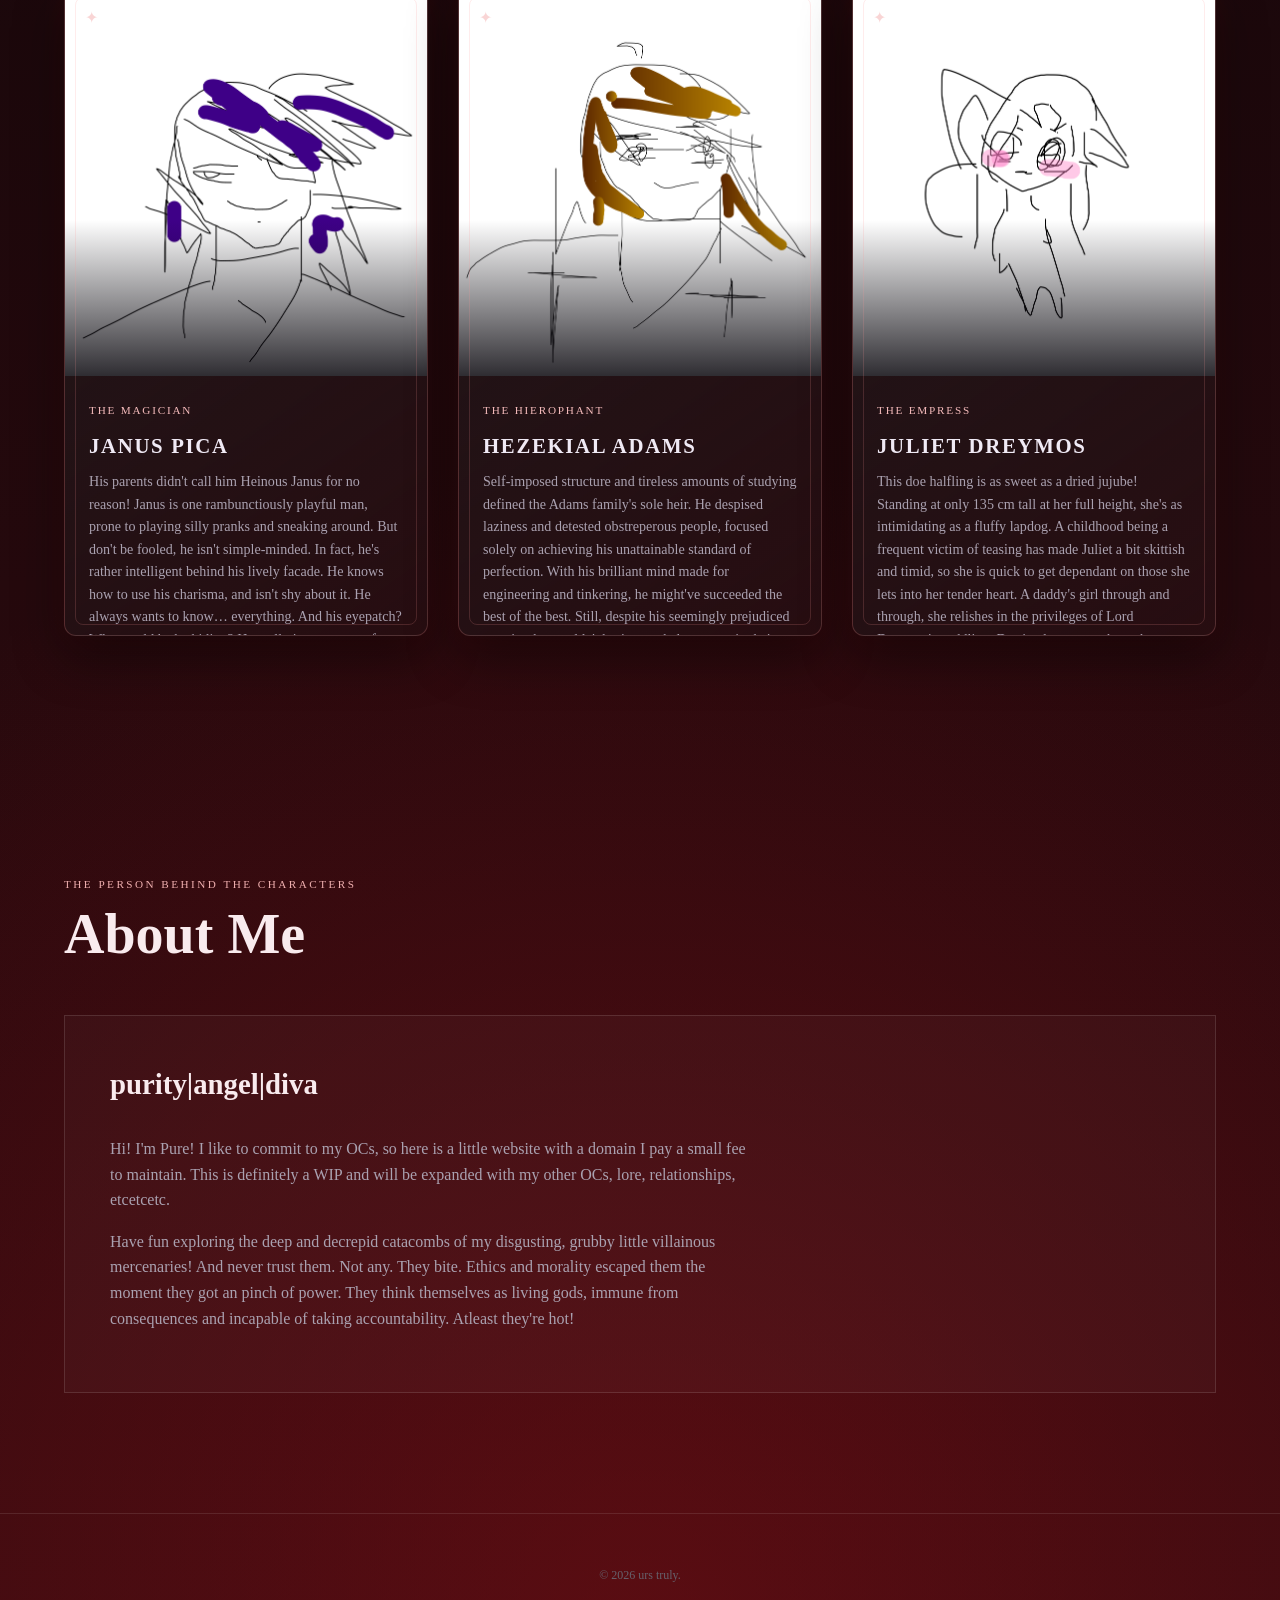
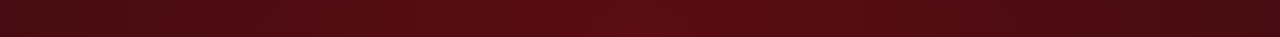
==== commit 2b232abd: "commit index.html script.js style.css" ====
--- a/index.html
+++ b/index.html
@@ -83,7 +83,7 @@
       </div>
 
       <div class="prophetic-judge">
-        <div class="ouroboros-container">
+        <div class="ouroboros-container" tabindex="0" role="button" aria-label="Tap the ouroboros and trigger the heartbeat">
           <div class="ouroboros-glow"></div>
           <img
             class="ouroboros-image"
--- a/style.css
+++ b/style.css
@@ -10,14 +10,48 @@
   scroll-behavior: smooth;
 }
 
+:root {
+  --bg-1: #070506;
+  --bg-2: #14070a;
+  --bg-3: #360b10;
+  --red-1: #ff3d3d;
+  --red-2: #ff1e1e;
+  --red-3: #ff6b6b;
+  --red-4: #ffc0c0;
+  --dark-red: #21070b;
+  --panel: rgba(34, 8, 12, 0.8);
+  --panel-border: rgba(255, 122, 122, 0.25);
+  --text: #f9ebee;
+  --muted: #e8b1b1;
+  --soft: #d98a8a;
+}
+
 body {
   margin: 0;
-  background: #09080d;
-  color: #eeeaf2;
+  background:
+    radial-gradient(circle at top, rgba(255, 66, 66, 0.2), transparent 32%),
+    radial-gradient(circle at bottom, rgba(120, 14, 20, 0.55), transparent 36%),
+    linear-gradient(180deg, var(--bg-1) 0%, var(--bg-2) 35%, var(--bg-3) 100%);
+  color: var(--text);
   font-family: Georgia, "Times New Roman", serif;
   line-height: 1.6;
   overflow-x: hidden;
   position: relative;
+  color-scheme: dark;
+}
+
+body::before {
+  content: "";
+  position: fixed;
+  inset: 0;
+  pointer-events: none;
+  background: linear-gradient(
+    180deg,
+    rgba(255, 255, 255, 0.02),
+    rgba(255, 60, 60, 0.04),
+    rgba(0, 0, 0, 0.15)
+  );
+  mix-blend-mode: screen;
 }
 
 .starburst {
@@ -29,11 +63,11 @@
   pointer-events: none;
   z-index: 1500;
   border-radius: 50%;
-  background: radial-gradient(circle, rgba(255,255,255,0.95) 0%, rgba(196,169,255,0.9) 30%, rgba(152,115,216,0.2) 70%, transparent 100%);
+  background: radial-gradient(circle, rgba(255,255,255,0.95) 0%, rgba(255,110,110,0.9) 30%, rgba(255,50,50,0.2) 70%, transparent 100%);
   box-shadow:
     0 0 8px rgba(255,255,255,0.9),
-    0 0 18px rgba(175, 138, 255, 0.8),
-    0 0 28px rgba(152, 115, 216, 0.45);
+    0 0 18px rgba(255, 80, 80, 0.8),
+    0 0 28px rgba(255, 35, 35, 0.45);
   animation: starBurst 700ms ease-out forwards;
 }
 
@@ -57,7 +91,7 @@
   z-index: 2000;
   display: grid;
   place-items: center;
-  background: radial-gradient(circle at center, rgba(80, 52, 98, 0.85), rgba(8, 7, 12, 0.98));
+  background: radial-gradient(circle at center, rgba(95, 17, 22, 0.88), rgba(12, 6, 9, 0.98));
   transition: opacity 0.8s ease, visibility 0.8s ease;
 }
 
@@ -74,9 +108,9 @@
   justify-content: center;
   gap: 22px;
   padding: 52px 40px;
-  border: 1px solid rgba(255, 255, 255, 0.18);
-  background: rgba(14, 11, 20, 0.72);
-  box-shadow: 0 25px 80px rgba(0, 0, 0, 0.5);
+  border: 1px solid rgba(255, 145, 145, 0.2);
+  background: rgba(28, 9, 12, 0.72);
+  box-shadow: 0 25px 80px rgba(0, 0, 0, 0.5), 0 0 30px rgba(255, 62, 62, 0.15);
   text-align: center;
 }
 
@@ -93,21 +127,22 @@
 
 .enter-button {
   padding: 14px 32px;
-  border: 1px solid rgba(255, 255, 255, 0.35);
-  background: rgba(255, 255, 255, 0.04);
-  color: #f3edf8;
+  border: 1px solid rgba(255, 155, 155, 0.45);
+  background: rgba(255, 64, 64, 0.09);
+  color: #fff4f4;
   font-family: inherit;
   font-size: 0.8rem;
   letter-spacing: 0.18em;
   text-transform: uppercase;
   cursor: pointer;
-  transition: transform 0.2s ease, background 0.2s ease, border-color 0.2s ease;
+  transition: transform 0.2s ease, background 0.2s ease, border-color 0.2s ease, box-shadow 0.2s ease;
 }
 
 .enter-button:hover,
 .enter-button:focus-visible {
-  background: rgba(200, 180, 220, 0.12);
-  border-color: rgba(200, 180, 220, 0.8);
+  background: rgba(255, 64, 64, 0.18);
+  border-color: rgba(255, 170, 170, 0.8);
+  box-shadow: 0 0 18px rgba(255, 70, 70, 0.28);
   transform: translateY(-2px);
 }
 
@@ -123,13 +158,14 @@
   justify-content: space-between;
   align-items: center;
   padding: 18px 5%;
-  background: rgba(9, 8, 13, 0.92);
+  background: rgba(26, 7, 10, 0.82);
   backdrop-filter: blur(12px);
-  border-bottom: 1px solid rgba(255, 255, 255, 0.1);
+  border-bottom: 1px solid rgba(255, 120, 120, 0.2);
+  box-shadow: 0 0 20px rgba(255, 55, 55, 0.12);
 }
 
 .logo {
-  color: #eeeaf2;
+  color: var(--text);
   text-decoration: none;
   font-size: 0.8rem;
   font-weight: bold;
@@ -142,15 +178,16 @@
 }
 
 .nav a {
-  color: #aaa3b5;
+  color: var(--muted);
   text-decoration: none;
   font-size: 0.85rem;
   letter-spacing: 0.08em;
-  transition: color 0.2s ease;
+  transition: color 0.2s ease, text-shadow 0.2s ease;
 }
 
 .nav a:hover {
-  color: #ffffff;
+  color: #fff3f3;
+  text-shadow: 0 0 12px rgba(255, 92, 92, 0.8);
 }
 
 /* =========================================================
@@ -170,14 +207,15 @@
 
 .notes-panel {
   padding: 24px 28px;
-  border: 1px solid rgba(255, 255, 255, 0.15);
-  background: rgba(18, 14, 24, 0.8);
+  border: 1px solid rgba(255, 130, 130, 0.18);
+  background: rgba(29, 10, 13, 0.8);
   border-radius: 12px;
+  box-shadow: inset 0 0 20px rgba(255, 62, 62, 0.05);
 }
 
 .notes-label {
   margin: 0 0 16px;
-  color: #cbb7d8;
+  color: #f2b5b5;
   font-size: 0.75rem;
   letter-spacing: 0.12em;
   text-transform: uppercase;
@@ -186,7 +224,7 @@
 .notes-list {
   margin: 0;
   padding-left: 1.5rem;
-  color: #f0eaf5;
+  color: #f9ebee;
   line-height: 1.9;
 }
 
@@ -200,7 +238,7 @@
 
 .eyebrow {
   margin: 0 0 10px;
-  color: #a998b9;
+  color: #f0b0b0;
   font-size: 0.7rem;
   letter-spacing: 0.22em;
   text-transform: uppercase;
@@ -241,7 +279,7 @@
 .hero-text {
   max-width: 600px;
   margin: 30px 0;
-  color: #aaa3b5;
+  color: #efb7b7;
   font-size: 1.05rem;
 }
 
@@ -252,22 +290,26 @@
 .button {
   display: inline-block;
   padding: 12px 20px;
-  border: 1px solid rgba(255, 255, 255, 0.3);
-  color: #eeeaf2;
+  border: 1px solid rgba(255, 145, 145, 0.45);
+  background: rgba(255, 63, 63, 0.08);
+  color: #fff4f4;
   text-decoration: none;
   font-size: 0.8rem;
   letter-spacing: 0.1em;
   text-transform: uppercase;
+  box-shadow: 0 0 0 rgba(255, 70, 70, 0);
   transition:
     background 0.25s ease,
     color 0.25s ease,
-    transform 0.25s ease;
+    transform 0.25s ease,
+    box-shadow 0.25s ease;
 }
 
 .button:hover {
-  background: #eeeaf2;
-  color: #09080d;
+  background: rgba(255, 63, 63, 0.18);
+  color: #fff;
   transform: translateY(-2px);
+  box-shadow: 0 0 18px rgba(255, 70, 70, 0.3);
 }
 
 /* =========================================================
@@ -283,25 +325,22 @@
   align-items: center;
   text-align: center;
   padding: 40px;
-  border: 1px solid rgba(255, 255, 255, 0.15);
-  background: radial-gradient(
-    circle at center,
-    rgba(150, 110, 180, 0.15),
-    transparent 55%
-  );
+  border: 1px solid var(--panel-border);
+  background: radial-gradient(circle at center, rgba(255, 62, 62, 0.12), transparent 55%);
+  box-shadow: inset 0 0 40px rgba(255, 62, 62, 0.08), 0 0 40px rgba(255, 42, 42, 0.08);
 }
 
 .prophetic-judge::before {
   content: "";
   position: absolute;
   inset: 12px;
-  border: 1px solid rgba(255, 255, 255, 0.08);
+  border: 1px solid rgba(255, 155, 155, 0.12);
   pointer-events: none;
 }
 
 .prophetic-judge p {
   margin: 20px 0 5px;
-  color: #aaa3b5;
+  color: var(--muted);
   font-size: 0.7rem;
   letter-spacing: 0.2em;
 }
@@ -311,11 +350,12 @@
   font-size: 2.5rem;
   line-height: 1;
   letter-spacing: 0.08em;
+  text-shadow: 0 0 14px rgba(255, 90, 90, 0.35);
 }
 
 .prophetic-judge span {
   margin-top: 20px;
-  color: #777080;
+  color: #d39999;
   font-size: 0.65rem;
   letter-spacing: 0.2em;
 }
@@ -331,6 +371,21 @@
   display: flex;
   align-items: center;
   justify-content: center;
+  cursor: pointer;
+  border-radius: 50%;
+  user-select: none;
+  touch-action: manipulation;
+  transition: transform 0.12s ease;
+  animation: heartbeatIdle 1.9s ease-in-out infinite;
+}
+
+.ouroboros-container:focus-visible {
+  outline: 2px solid rgba(255, 175, 175, 0.8);
+  outline-offset: 8px;
+}
+
+.ouroboros-container.beat {
+  animation: heartbeatPulse 0.9s cubic-bezier(0.2, 0.8, 0.2, 1) 1;
 }
 
 .ouroboros-glow {
@@ -338,12 +393,12 @@
   width: 210px;
   height: 210px;
   border-radius: 50%;
-  background: rgba(150, 120, 190, 0.08);
+  background: rgba(255, 68, 68, 0.08);
   box-shadow:
-    0 0 30px rgba(180, 150, 220, 0.18),
-    0 0 70px rgba(120, 90, 170, 0.12),
-    0 0 120px rgba(100, 80, 150, 0.06);
-  animation: ouroborosGlow 4s ease-in-out infinite;
+    0 0 24px rgba(255, 90, 90, 0.24),
+    0 0 52px rgba(255, 30, 30, 0.18),
+    0 0 110px rgba(255, 20, 20, 0.16);
+  animation: ouroborosGlow 1.5s ease-in-out infinite;
 }
 
 .ouroboros-image {
@@ -353,8 +408,8 @@
   object-fit: contain;
   display: block;
   filter:
-    drop-shadow(0 0 8px rgba(210, 190, 240, 0.35))
-    drop-shadow(0 0 25px rgba(140, 100, 190, 0.18));
+    drop-shadow(0 0 8px rgba(255, 188, 188, 0.5))
+    drop-shadow(0 0 25px rgba(255, 40, 40, 0.3));
   animation: ouroborosRotate 18s linear infinite;
 }
 
@@ -363,9 +418,15 @@
     transform: scale(0.92);
     opacity: 0.55;
   }
+  25% {
+    opacity: 0.9;
+  }
   50% {
-    transform: scale(1.08);
+    transform: scale(1.12);
     opacity: 1;
+  }
+  75% {
+    opacity: 0.96;
   }
 }
 
@@ -375,6 +436,56 @@
   }
   to {
     transform: rotate(-360deg);
+  }
+}
+
+@keyframes heartbeatIdle {
+  0%, 100% {
+    transform: scale(1);
+    filter: drop-shadow(0 0 0 rgba(255, 60, 60, 0));
+  }
+  12% {
+    transform: scale(1.04);
+    filter: drop-shadow(0 0 10px rgba(255, 80, 80, 0.7));
+  }
+  35% {
+    transform: scale(0.98);
+    filter: drop-shadow(0 0 18px rgba(255, 90, 90, 0.8));
+  }
+  50% {
+    transform: scale(1.08);
+    filter: drop-shadow(0 0 22px rgba(255, 100, 100, 0.9));
+  }
+  70% {
+    transform: scale(1.02);
+    filter: drop-shadow(0 0 14px rgba(255, 90, 90, 0.8));
+  }
+}
+
+@keyframes heartbeatPulse {
+  0% {
+    transform: scale(0.96);
+    filter: drop-shadow(0 0 0 rgba(255, 60, 60, 0));
+  }
+  18% {
+    transform: scale(1.08);
+    filter: drop-shadow(0 0 18px rgba(255, 80, 80, 0.9));
+  }
+  36% {
+    transform: scale(0.98);
+    filter: drop-shadow(0 0 28px rgba(255, 80, 80, 0.9));
+  }
+  55% {
+    transform: scale(1.16);
+    filter: drop-shadow(0 0 30px rgba(255, 80, 80, 1));
+  }
+  75% {
+    transform: scale(1.04);
+    filter: drop-shadow(0 0 18px rgba(255, 80, 80, 0.7));
+  }
+  100% {
+    transform: scale(1);
+    filter: drop-shadow(0 0 0 rgba(255, 80, 80, 0));
   }
 }
 
@@ -424,8 +535,8 @@
   height: 100%;
   border-radius: 12px;
   overflow: hidden;
-  border: 1px solid rgba(255, 255, 255, 0.2);
-  box-shadow: 0 20px 50px rgba(0, 0, 0, 0.45);
+  border: 1px solid rgba(255, 150, 150, 0.22);
+  box-shadow: 0 20px 50px rgba(0, 0, 0, 0.45), 0 0 30px rgba(255, 60, 60, 0.08);
   backface-visibility: hidden;
   -webkit-backface-visibility: hidden;
   display: flex;
@@ -437,10 +548,10 @@
   background:
     linear-gradient(
       145deg,
-      rgba(255, 255, 255, 0.06),
-      rgba(30, 20, 40, 0.8)
+      rgba(255, 255, 255, 0.04),
+      rgba(42, 13, 17, 0.88)
     ),
-    #15121b;
+    #140d10;
   transform: rotateY(0deg);
 }
 
@@ -449,10 +560,10 @@
   background:
     linear-gradient(
       145deg,
-      rgba(255, 255, 255, 0.05),
-      rgba(30, 20, 40, 0.9)
+      rgba(255, 255, 255, 0.03),
+      rgba(32, 13, 16, 0.92)
     ),
-    #111016;
+    #120b0c;
   transform: rotateY(180deg);
 }
 
@@ -462,7 +573,7 @@
   content: "";
   position: absolute;
   inset: 10px;
-  border: 1px solid rgba(200, 180, 220, 0.18);
+  border: 1px solid rgba(255, 150, 150, 0.18);
   border-radius: 8px;
   pointer-events: none;
   z-index: 10;
@@ -474,7 +585,7 @@
   position: absolute;
   top: 18px;
   left: 20px;
-  color: #c9b7d8;
+  color: #f7c4c4;
   font-size: 16px;
   opacity: 0.7;
   pointer-events: none;
@@ -542,7 +653,7 @@
   overflow-y: auto;
   -webkit-overflow-scrolling: touch;
   scrollbar-width: thin;
-  scrollbar-color: #4b4353 transparent;
+  scrollbar-color: rgba(255, 95, 95, 0.8) rgba(255, 255, 255, 0.04);
 }
 
 .Janus-info,
@@ -568,7 +679,7 @@
 .Janus-back-text::-webkit-scrollbar-thumb,
 .Hezekial-back-text::-webkit-scrollbar-thumb,
 .Juliet-back-text::-webkit-scrollbar-thumb {
-  background: rgba(175, 138, 255, 0.7);
+  background: rgba(255, 95, 95, 0.8);
   border-radius: 999px;
 }
 
@@ -579,7 +690,7 @@
 .Hezekial-back-text,
 .Juliet-back-text {
   scrollbar-width: thin;
-  scrollbar-color: rgba(175, 138, 255, 0.7) rgba(255, 255, 255, 0.04);
+  scrollbar-color: rgba(255, 95, 95, 0.8) rgba(255, 255, 255, 0.04);
 }
 
 .Janus-info h3,
@@ -618,7 +729,7 @@
 
 .tag {
   display: inline-block;
-  color: #b99bd0;
+  color: #f5bcbc;
   font-size: 0.7rem;
   letter-spacing: 0.16em;
   text-transform: uppercase;
@@ -766,9 +877,9 @@
   padding: 8px 16px;
   border-radius: 20px;
 
-  background: rgba(15, 12, 22, 0.85);
-  border: 1px solid rgba(255, 255, 255, 0.2);
-  color: #eeeaf2;
+  background: rgba(28, 7, 10, 0.85);
+  border: 1px solid rgba(255, 130, 130, 0.28);
+  color: #fff3f3;
 
   font-family: inherit;
   font-size: 0.72rem;
@@ -777,18 +888,19 @@
 
   cursor: pointer;
   backdrop-filter: blur(10px);
-  box-shadow: 0 4px 20px rgba(0, 0, 0, 0.5);
+  box-shadow: 0 4px 20px rgba(0, 0, 0, 0.5), 0 0 16px rgba(255, 80, 80, 0.12);
 
   transition: all 0.25s ease;
 }
 
 .music-toggle:hover {
-  background: rgba(200, 180, 220, 0.15);
-  border-color: rgba(200, 180, 220, 0.5);
+  background: rgba(255, 64, 64, 0.12);
+  border-color: rgba(255, 138, 138, 0.55);
   transform: translateY(-2px);
 }
 
 .music-toggle.playing {
-  border-color: rgba(185, 155, 208, 0.6);
-  color: #e5d4f5;
-}
+  border-color: rgba(255, 120, 120, 0.7);
+  color: #ffe7e7;
+  box-shadow: 0 0 18px rgba(255, 80, 80, 0.28);
+}
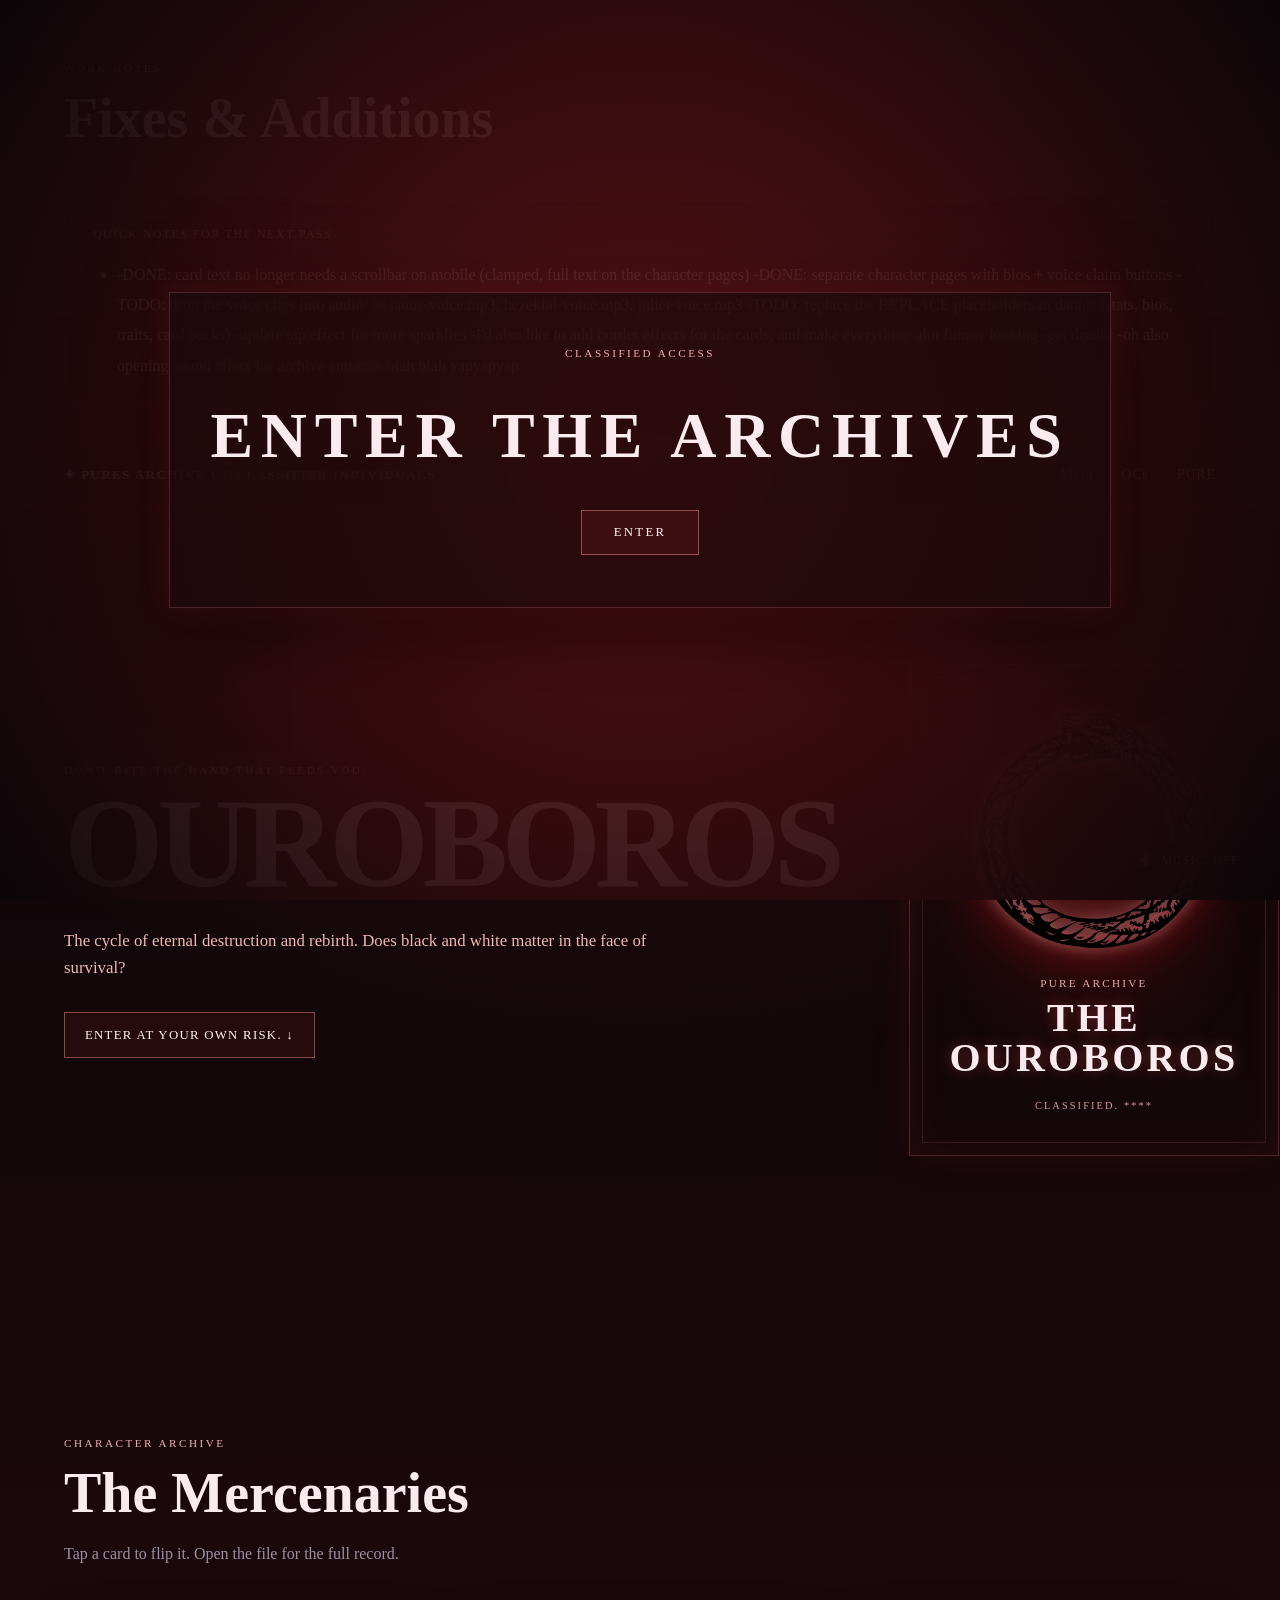
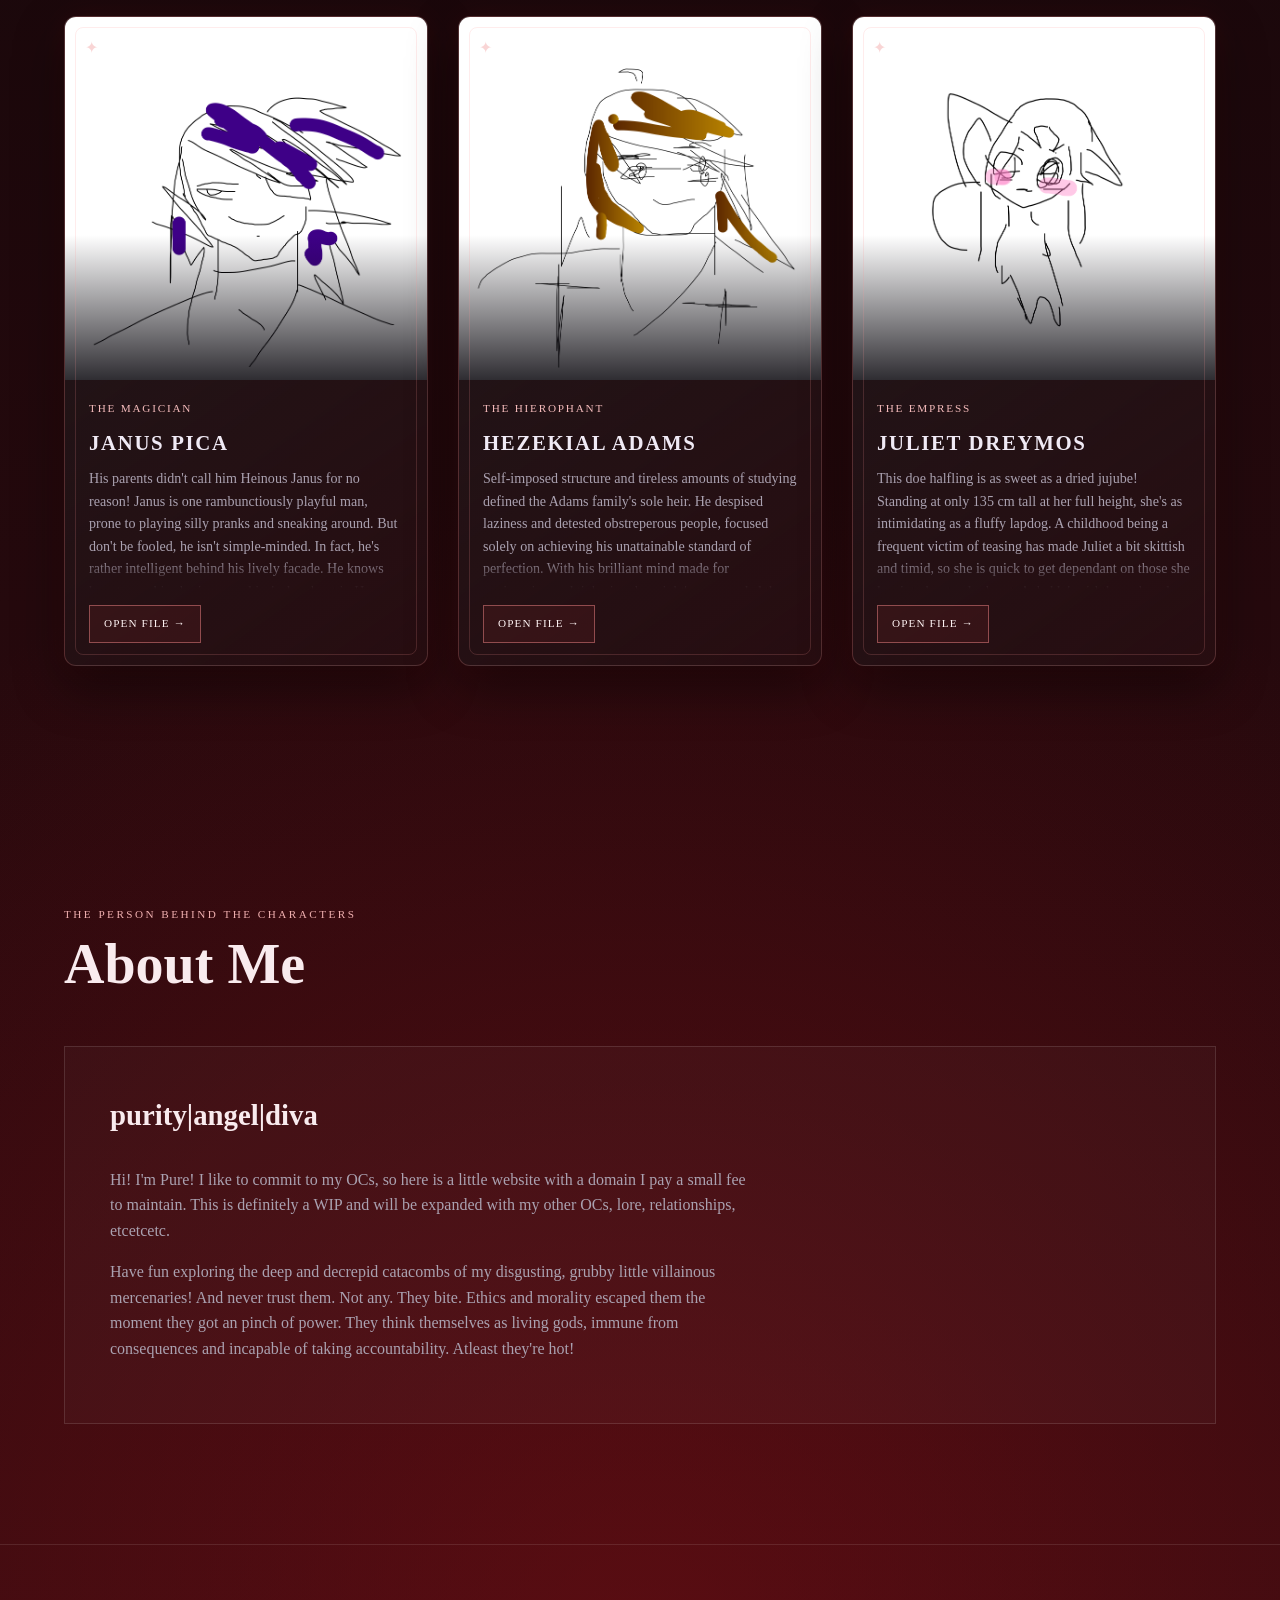
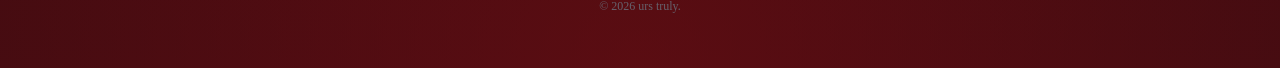
==== commit f4e80991: "commit character.js data.js index.html hezekial.html index.html janus.html juliet.html script.js sty" ====
--- a/index.html
+++ b/index.html
@@ -30,10 +30,11 @@
     <div class="notes-panel">
       <p class="notes-label">Quick notes for the next pass</p>
       <ul class="notes-list">
-        <li>-Get the scrollbar working on mobile
+        <li>-DONE: card text no longer needs a scrollbar on mobile (clamped, full text on the character pages)
+            -DONE: separate character pages with bios + voice claim buttons
+            -TODO: drop the voice clips into audio/ as janus-voice.mp3, hezekial-voice.mp3, juliet-voice.mp3
+            -TODO: replace the REPLACE placeholders in data.js (stats, bios, traits, card backs)
             -update tap effect for more sparklies
-            -replace placements
-            -add a separate lore page detailing back stories and voice claims
             -I'd also like to add border effects for the cards, and make everything alot funner looking
             -get drunk!
             -oh also opening sound effect for archive entrance blah blah yapyapyap
@@ -112,7 +113,7 @@
       <div class="section-heading">
         <p class="eyebrow">CHARACTER ARCHIVE</p>
         <h2>The Mercenaries</h2>
-        <p>Click to read your fortune.</p>
+        <p>Tap a card to flip it. Open the file for the full record.</p>
       </div>
 
       <div id="oc-grid" class="oc-grid" aria-live="polite"></div>
@@ -143,7 +144,7 @@
     </section>
 
     <!-- Background Music Element -->
-<audio id="bg-music" loop preload="auto">
+<audio id="bg-music" loop preload="none">
   <source src="audio/ouroboros-theme.wav" type="audio/wav">
   Your browser does not support the audio element.
 </audio>
@@ -166,6 +167,7 @@
   <!-- =====================================================
        JAVASCRIPT
        ===================================================== -->
+  <script src="data.js"></script>
   <script src="script.js"></script>
 
 </body>
--- a/style.css
+++ b/style.css
@@ -99,6 +99,11 @@
   opacity: 0;
   visibility: hidden;
   pointer-events: none;
+}
+
+/* Already let in this session — don't fade the gate in front of them again. */
+.archive-entry.no-transition {
+  transition: none;
 }
 
 .entry-panel {
@@ -596,20 +601,15 @@
    IMAGES
    ========================================================= */
 
-.Janus-image,
-.Hezekial-image,
-.Juliet-image {
+.oc-image {
   position: relative;
-  flex-shrink: 0;
+  flex: 0 0 56%;
   width: 100%;
-  height: 60%;
   overflow: hidden;
   background: #111;
 }
 
-.Janus-image img,
-.Hezekial-image img,
-.Juliet-image img {
+.oc-image img {
   display: block;
   width: 100%;
   height: 100%;
@@ -617,16 +617,12 @@
   transition: transform 0.7s ease;
 }
 
-.oc-card:hover .Janus-image img,
-.oc-card:hover .Hezekial-image img,
-.oc-card:hover .Juliet-image img {
+.oc-card:hover .oc-image img {
   transform: scale(1.04);
 }
 
 /* Image Bottom Fade */
-.Janus-image::after,
-.Hezekial-image::after,
-.Juliet-image::after {
+.oc-image::after {
   content: "";
   position: absolute;
   left: 0;
@@ -638,90 +634,57 @@
 }
 
 /* =========================================================
-   CARD TEXT & SCROLLBAR
-   ========================================================= */
-
-.Janus-info,
-.Hezekial-info,
-.Juliet-info,
-.Janus-back-text,
-.Hezekial-back-text,
-.Juliet-back-text {
+   CARD TEXT
+
+   Deliberately NOT scrollable. The blurb is clamped to a few
+   lines and fades out; the full text lives on the character
+   page. A scroll container in here would sit inside the 3D
+   flip, which touch browsers handle badly.
+   ========================================================= */
+
+.oc-info {
   position: relative;
   flex: 1;
-  padding: 18px 24px;
-  overflow-y: auto;
-  -webkit-overflow-scrolling: touch;
-  scrollbar-width: thin;
-  scrollbar-color: rgba(255, 95, 95, 0.8) rgba(255, 255, 255, 0.04);
-}
-
-.Janus-info,
-.Hezekial-info,
-.Juliet-info {
-  max-height: 260px;
-  padding-top: 20px;
-}
-
-.Janus-info::-webkit-scrollbar,
-.Hezekial-info::-webkit-scrollbar,
-.Juliet-info::-webkit-scrollbar,
-.Janus-back-text::-webkit-scrollbar,
-.Hezekial-back-text::-webkit-scrollbar,
-.Juliet-back-text::-webkit-scrollbar {
-  width: 6px;
-  background: rgba(255, 255, 255, 0.04);
-}
-
-.Janus-info::-webkit-scrollbar-thumb,
-.Hezekial-info::-webkit-scrollbar-thumb,
-.Juliet-info::-webkit-scrollbar-thumb,
-.Janus-back-text::-webkit-scrollbar-thumb,
-.Hezekial-back-text::-webkit-scrollbar-thumb,
-.Juliet-back-text::-webkit-scrollbar-thumb {
-  background: rgba(255, 95, 95, 0.8);
-  border-radius: 999px;
-}
-
-.Janus-info,
-.Hezekial-info,
-.Juliet-info,
-.Janus-back-text,
-.Hezekial-back-text,
-.Juliet-back-text {
-  scrollbar-width: thin;
-  scrollbar-color: rgba(255, 95, 95, 0.8) rgba(255, 255, 255, 0.04);
-}
-
-.Janus-info h3,
-.Hezekial-info h3,
-.Juliet-info h3,
-.Janus-back-text h3,
-.Hezekial-back-text h3,
-.Juliet-back-text h3 {
+  min-height: 0;
+  display: flex;
+  flex-direction: column;
+  padding: 20px 24px 22px;
+  overflow: hidden;
+}
+
+.oc-info h3 {
   margin: 8px 0;
   color: #f0eaf5;
   font-size: 1.3rem;
   letter-spacing: 0.08em;
 }
 
-.Janus-info p,
-.Hezekial-info p,
-.Juliet-info p,
-.Janus-back-text p,
-.Hezekial-back-text p,
-.Juliet-back-text p {
-  margin: 0;
+.oc-blurb {
+  margin: 0 0 16px;
   color: #aaa1b0;
   font-size: 0.88rem;
-}
-
-.Janus-back-text p,
-.Hezekial-back-text p,
-.Juliet-back-text p {
-  margin-bottom: 12px;
+
+  /* Take whatever space is left after the tag, title and button, and
+     fade out the overflow. Using flex rather than -webkit-line-clamp
+     means a title that wraps to two lines steals height from the text
+     instead of pushing the button out of the pane. */
+  flex: 1 1 auto;
+  min-height: 0;
+  overflow: hidden;
+  -webkit-mask-image: linear-gradient(to bottom, #000 72%, transparent 100%);
+  mask-image: linear-gradient(to bottom, #000 72%, transparent 100%);
+}
+
+.oc-info-back .oc-blurb {
   color: #bcb4c4;
-  line-height: 1.6;
+}
+
+.oc-open {
+  margin-top: auto;
+  align-self: flex-start;
+  flex-shrink: 0;
+  padding: 9px 14px;
+  font-size: 0.7rem;
 }
 /* =========================================================
    TAGS
@@ -759,7 +722,7 @@
 }
 
 /* =========================================================
-   FACTS
+   FACTS (label / value list — used by the character sheets)
    ========================================================= */
 
 .facts {
@@ -779,6 +742,206 @@
   margin-right: 12px;
   color: #706879;
   font-size: 0.75rem;
+}
+
+/* =========================================================
+   CHARACTER SHEET PAGE
+
+   The page itself scrolls — there is intentionally no
+   max-height or overflow-y anywhere in here.
+   ========================================================= */
+
+.char-main {
+  width: min(1100px, 90%);
+  margin: 0 auto;
+  padding: 40px 0 110px;
+}
+
+.char-back {
+  display: inline-block;
+  margin-bottom: 28px;
+}
+
+.char-flip {
+  perspective: 1600px;
+}
+
+.char-flip-inner {
+  position: relative;
+  width: 100%;
+  transform-style: preserve-3d;
+  transition: transform 0.8s cubic-bezier(0.4, 0.2, 0.2, 1);
+}
+
+.char-flip.flipped .char-flip-inner {
+  transform: rotateY(180deg);
+}
+
+.char-face {
+  position: absolute;
+  top: 0;
+  left: 0;
+  width: 100%;
+  display: grid;
+  grid-template-columns: 0.9fr 1.1fr;
+  gap: 40px;
+  padding: 34px;
+  border-radius: 12px;
+  border: 1px solid rgba(255, 150, 150, 0.22);
+  box-shadow: 0 20px 50px rgba(0, 0, 0, 0.45), 0 0 30px rgba(255, 60, 60, 0.08);
+  backface-visibility: hidden;
+  -webkit-backface-visibility: hidden;
+}
+
+.char-face-front {
+  background:
+    linear-gradient(145deg, rgba(255, 255, 255, 0.04), rgba(42, 13, 17, 0.88)),
+    #140d10;
+  transform: rotateY(0deg);
+}
+
+.char-face-back {
+  background:
+    linear-gradient(145deg, rgba(255, 255, 255, 0.03), rgba(32, 13, 16, 0.92)),
+    #120b0c;
+  transform: rotateY(180deg);
+}
+
+.char-face::before {
+  content: "";
+  position: absolute;
+  inset: 10px;
+  border: 1px solid rgba(255, 150, 150, 0.18);
+  border-radius: 8px;
+  pointer-events: none;
+}
+
+/* The away-facing side shouldn't swallow taps mid-animation. */
+.char-face[aria-hidden="true"] {
+  pointer-events: none;
+}
+
+.char-portrait {
+  /* Hug the artwork instead of stretching to the row height, which would
+     leave dead space under a short image. */
+  align-self: start;
+  overflow: hidden;
+  border-radius: 8px;
+  border: 1px solid rgba(255, 150, 150, 0.18);
+  background: #111;
+}
+
+.char-portrait img {
+  display: block;
+  width: 100%;
+  height: auto;
+}
+
+.char-body h1 {
+  margin: 6px 0 4px;
+  font-size: clamp(1.8rem, 4vw, 2.8rem);
+  line-height: 1.05;
+  letter-spacing: 0.04em;
+  text-shadow: 0 0 14px rgba(255, 90, 90, 0.28);
+}
+
+.char-body h2 {
+  margin: 34px 0 12px;
+  font-size: 0.78rem;
+  letter-spacing: 0.22em;
+  text-transform: uppercase;
+  color: #f0b0b0;
+  border-bottom: 1px solid rgba(255, 130, 130, 0.18);
+  padding-bottom: 8px;
+}
+
+.char-body p {
+  color: #aaa1b0;
+  font-size: 0.95rem;
+}
+
+.char-side {
+  margin: 0 0 26px;
+  color: #d39999;
+  font-size: 0.72rem;
+  letter-spacing: 0.18em;
+  text-transform: uppercase;
+}
+
+.char-side em {
+  color: #ffd7d7;
+  font-style: normal;
+}
+
+.char-facts {
+  gap: 12px;
+  margin-bottom: 28px;
+}
+
+.char-facts span {
+  display: inline-block;
+  min-width: 96px;
+  letter-spacing: 0.14em;
+  text-transform: uppercase;
+}
+
+.trait-list {
+  margin: 0;
+  padding-left: 1.4rem;
+  color: #bcb4c4;
+  line-height: 1.9;
+}
+
+.trait-list li + li {
+  margin-top: 6px;
+}
+
+/* --- Voice claim --- */
+
+.voice-block {
+  margin: 6px 0 4px;
+}
+
+.voice-btn {
+  cursor: pointer;
+  font-family: inherit;
+}
+
+.voice-btn[disabled] {
+  cursor: not-allowed;
+  opacity: 0.5;
+  transform: none;
+}
+
+.voice-btn[disabled]:hover {
+  background: rgba(255, 63, 63, 0.08);
+  transform: none;
+  box-shadow: none;
+}
+
+.voice-btn-missing {
+  border-style: dashed;
+}
+
+.voice-note {
+  margin: 10px 0 0;
+  color: #8d8494;
+  font-size: 0.72rem;
+  letter-spacing: 0.06em;
+}
+
+/* --- Flip control --- */
+
+.char-flip-btn {
+  display: inline-block;
+  margin-top: 32px;
+  cursor: pointer;
+  font-family: inherit;
+}
+
+.char-missing {
+  padding: 60px 0;
+  text-align: center;
 }
 
 /* =========================================================
@@ -802,6 +965,15 @@
   outline-offset: 5px;
 }
 
+/* Sticky portrait only on wide screens — sticky positioning inside a
+   preserve-3d container is unreliable on mobile Safari. */
+@media (min-width: 901px) {
+  .char-portrait {
+    position: sticky;
+    top: 90px;
+  }
+}
+
 @media (max-width: 1000px) {
   .hero {
     grid-template-columns: 1fr;
@@ -813,6 +985,18 @@
 
   .about-box {
     grid-template-columns: 1fr;
+  }
+}
+
+@media (max-width: 900px) {
+  .char-face {
+    grid-template-columns: 1fr;
+    gap: 28px;
+    padding: 24px;
+  }
+
+  .char-portrait {
+    max-width: 420px;
   }
 }
 
@@ -857,6 +1041,37 @@
 
   .about-box {
     padding: 25px;
+  }
+
+  .char-main {
+    padding: 28px 0 90px;
+  }
+
+  .char-face {
+    padding: 20px;
+  }
+}
+
+/* =========================================================
+   REDUCED MOTION
+   ========================================================= */
+
+@media (prefers-reduced-motion: reduce) {
+  html {
+    scroll-behavior: auto;
+  }
+
+  .oc-card-inner,
+  .char-flip-inner {
+    transition: none;
+  }
+
+  .oc-image img,
+  .ouroboros-image,
+  .ouroboros-glow,
+  .ouroboros-container {
+    animation: none;
+    transition: none;
   }
 }
 
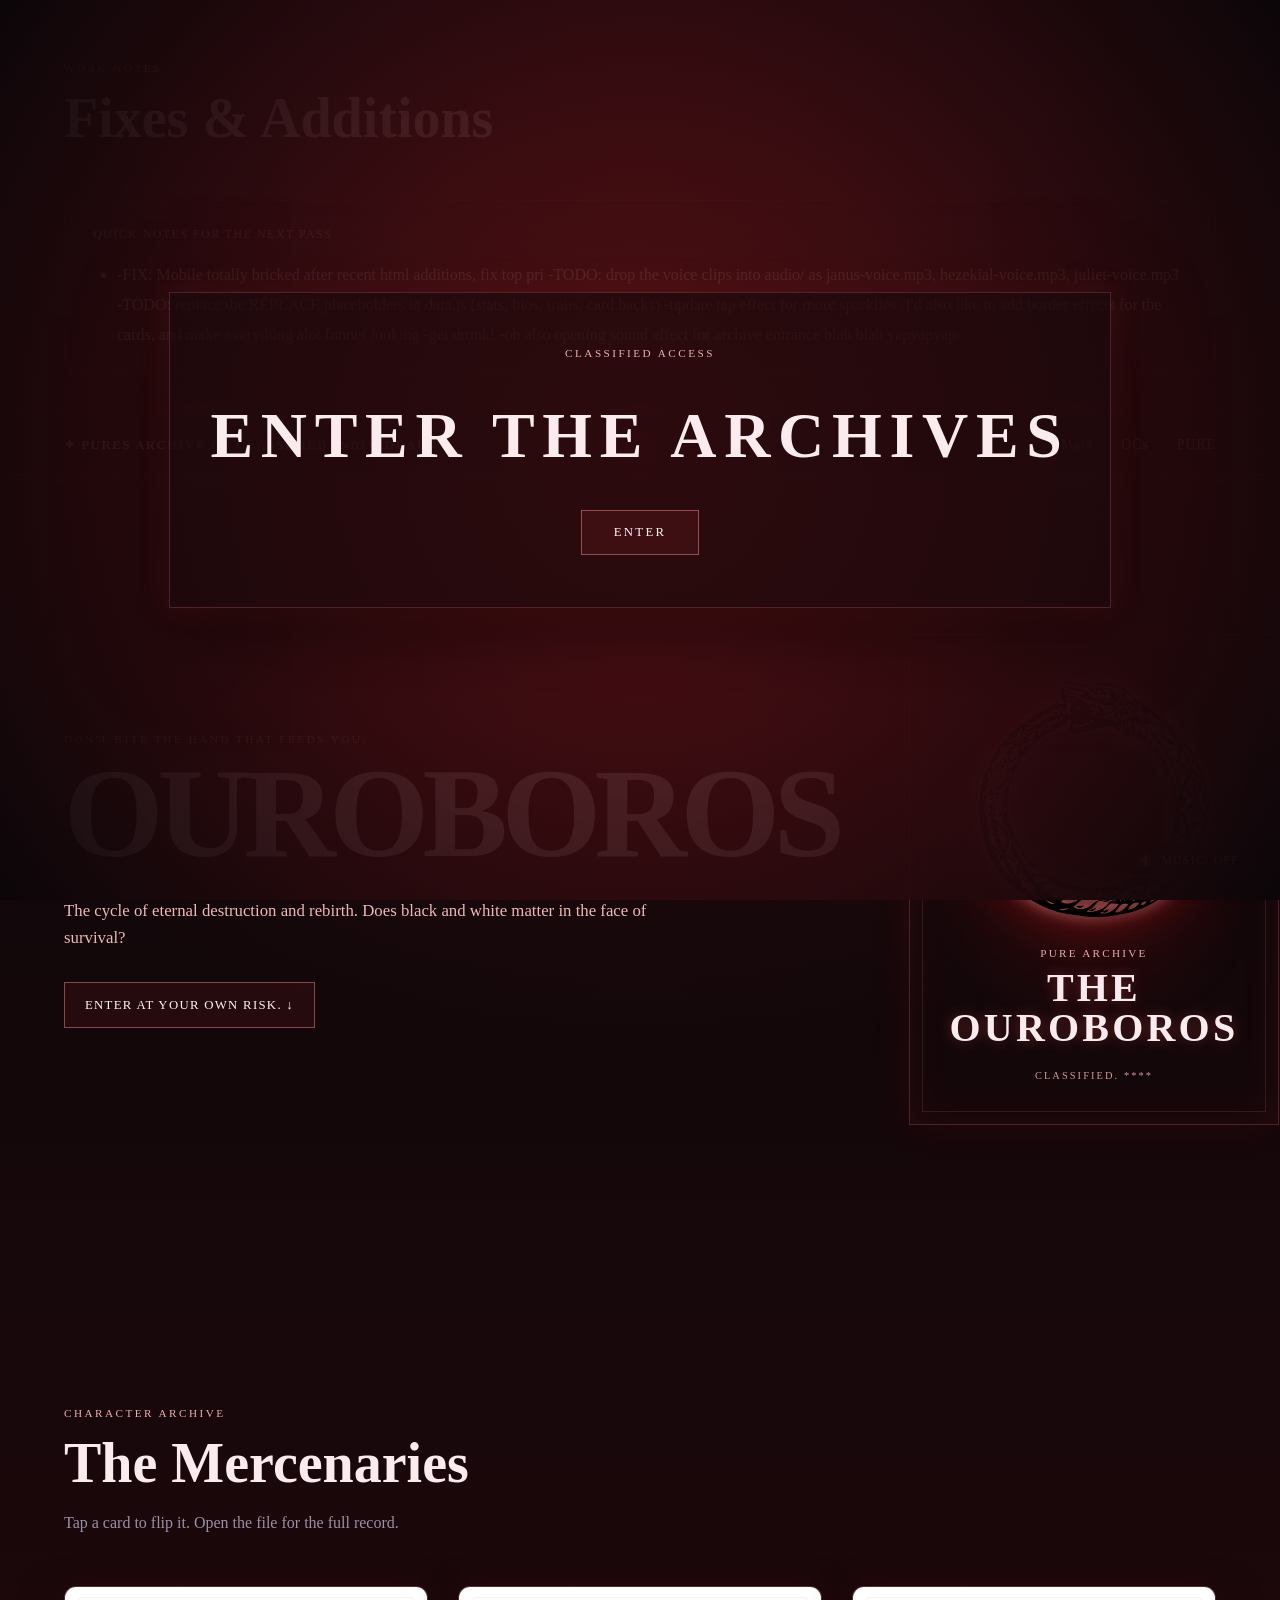
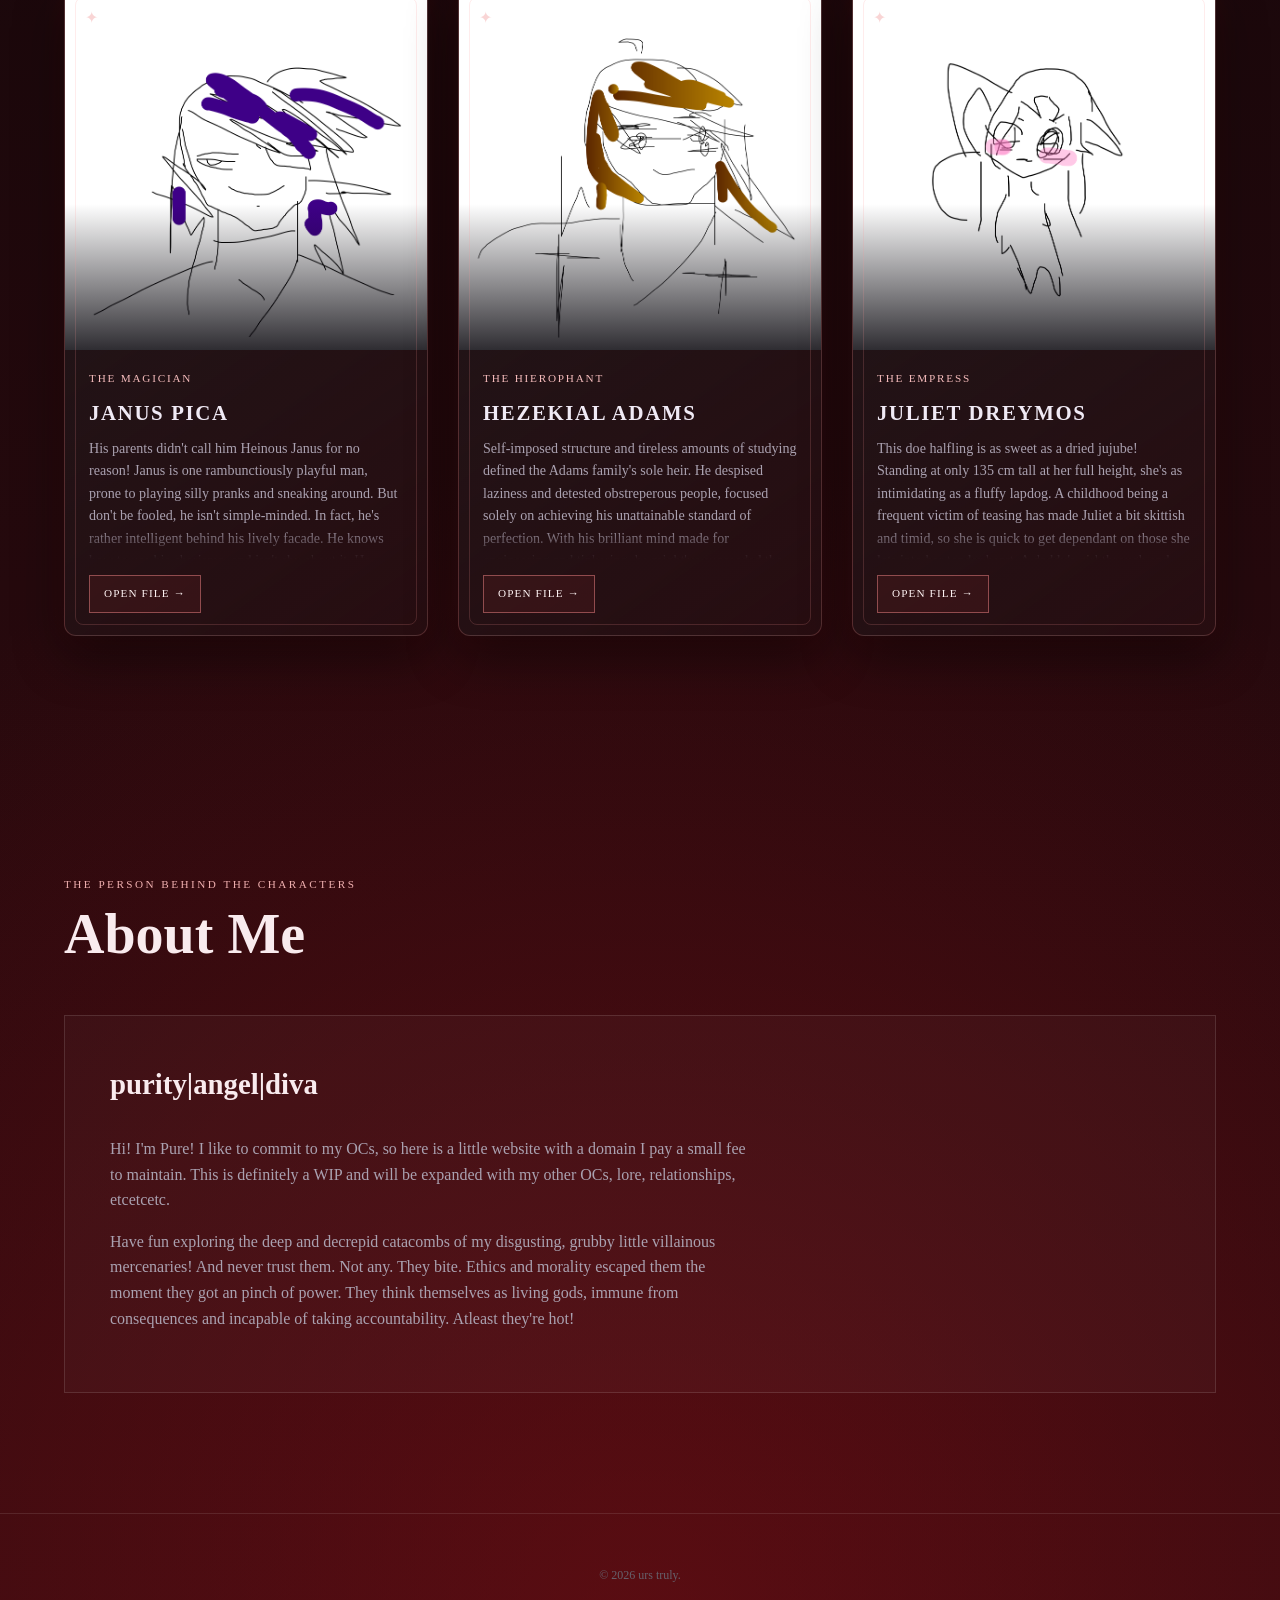
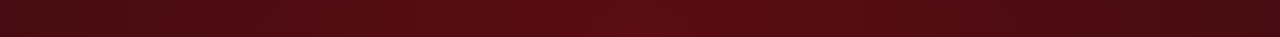
==== commit b9cf72a8: "Update index.html" ====
--- a/index.html
+++ b/index.html
@@ -30,8 +30,7 @@
     <div class="notes-panel">
       <p class="notes-label">Quick notes for the next pass</p>
       <ul class="notes-list">
-        <li>-DONE: card text no longer needs a scrollbar on mobile (clamped, full text on the character pages)
-            -DONE: separate character pages with bios + voice claim buttons
+        <li>-FIX: Mobile totally bricked after recent html additions, fix top pri
             -TODO: drop the voice clips into audio/ as janus-voice.mp3, hezekial-voice.mp3, juliet-voice.mp3
             -TODO: replace the REPLACE placeholders in data.js (stats, bios, traits, card backs)
             -update tap effect for more sparklies
